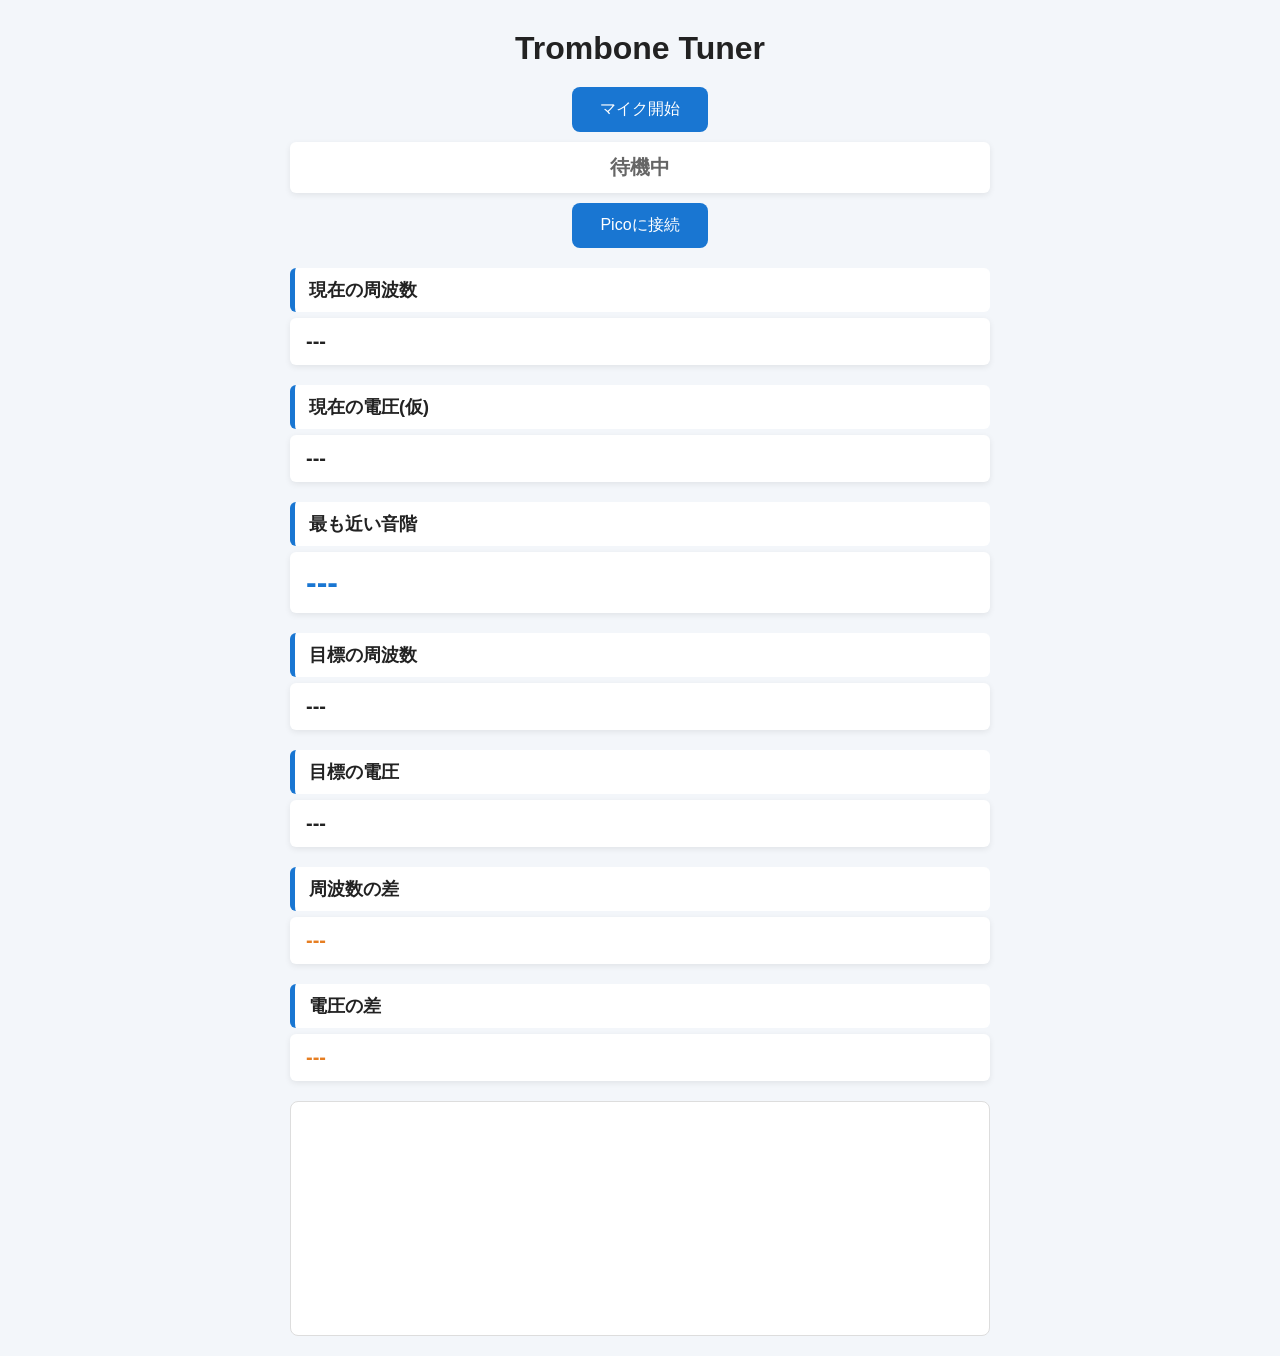
==== index.html @ c47defe7 "Update index.html picoのセンサと接続" ====
<!DOCTYPE html>
<html lang="ja">
<head>
    <meta charset="UTF-8">
    <meta name="viewport" content="width=device-width, initial-scale=1.0">
    <title>Trombone Tuner</title>
    <link rel="stylesheet" href="style.css">
</head>
<body>
    <h1>Trombone Tuner</h1>
    <button id="startButton">マイク開始</button>
    <p id="status">待機中</p>
    <button id="connectButton">Picoに接続</button>

    <h2>現在の周波数</h2>
    <p id="frequency">---</p>

    <h2>現在の電圧(仮)</h2>
    <p id="currentVoltage">---</p>

    <h2>最も近い音階</h2>
    <p id="targetNote">---</p>

    <h2>目標の周波数</h2>
    <p id="targetFrequency">---</p>

    <h2>目標の電圧</h2>
    <p id="targetVoltage">---</p>

    <h2>周波数の差</h2>
    <p id="frequencyDifference">---</p>

    <h2>電圧の差</h2>
    <p id="voltageDifference">---</p>

    <canvas id="waveform" width="600" height="200"></canvas> <!--波形を描くためのキャンバス-->

    <script>
        const startButton = document.getElementById("startButton");
        const status = document.getElementById("status");
        const connectButton = document.getElementById("connectButton");
        const frequencyDisplay = document.getElementById("frequency");
        const currentVoltageDisplay = document.getElementById("currentVoltage");
        const targetNoteDisplay = document.getElementById("targetNote");
        const targetFrequencyDisplay = document.getElementById("targetFrequency");
        const targetVoltageDisplay = document.getElementById("targetVoltage");
        const frequencyDifferenceDisplay = document.getElementById("frequencyDifference");
        const voltageDifferenceDisplay = document.getElementById("voltageDifference");
        const canvas = document.getElementById("waveform");
        const canvasContext = canvas.getContext("2d");

        // 音階ごとの周波数と、その音を出したときに測定した目標電圧
        const targetData = [
            { note: "シ♭", frequency: 117.0706719, voltage: 737 },
            { note: "シ", frequency: 124.0320563, voltage: 170 },
            { note: "ド", frequency: 131.4073862, voltage: 173 },
            { note: "レ♭", frequency: 139.2212760, voltage: 215 },
            { note: "レ", frequency: 147.4998039, voltage: 324 },
            { note: "ミ♭", frequency: 156.2705986, voltage: 453 },
            { note: "ミ", frequency: 165.5629320, voltage: 565 },
            { note: "ファ", frequency: 175.4078162, voltage: 740 },
            { note: "ソ♭", frequency: 185.8381078, voltage: 277 },
            { note: "ソ", frequency: 196.8886167, voltage: 289 },
            { note: "ラ♭", frequency: 208.5962231, voltage: 448 },
            { note: "ラ", frequency: 221.0000000, voltage: 516 },
            { note: "シ♭", frequency: 234.1413439, voltage: 738 },
            { note: "シ", frequency: 248.0641127, voltage: 289 },
            { note: "ド", frequency: 262.8147724, voltage: 419 },
            { note: "レ♭", frequency: 278.4425520, voltage: 550 },
            { note: "レ", frequency: 294.9996078, voltage: 740 },
            { note: "ミ♭", frequency: 312.5411973, voltage: 420 },
            { note: "ミ", frequency: 331.1258640, voltage: 560 },
            { note: "ファ", frequency: 350.8156325, voltage: 739 },
            { note: "ソ♭", frequency: 371.6762155, voltage: 450 },
            { note: "ソ", frequency: 393.7772334, voltage: 550 },
            { note: "ラ♭", frequency: 417.1924462, voltage: 471 },
            { note: "ラ", frequency: 442.0000000, voltage: 550 },
            { note: "シ♭", frequency: 468.2826877, voltage: 738 }
        ];

        // 現在はPicoとの通信がないため、「「**仮の電圧を設定**」」　ココは用訂正
        let currentVoltage = 500;
        connectButton.addEventListener("click", async () => {
          try {
            const port = await navigator.serial.requestPort();
            await port.open({ baudRate: 115200 });
        
            status.textContent = "Pico接続済み";
        
            const reader = port.readable
              .pipeThrough(new TextDecoderStream())
              .getReader();
        
            let buffer = "";
        
            while (true) {
              const { value, done } = await reader.read();
        
              if (done) break;
              if (!value) continue;
        
              buffer += value;
        
              const lines = buffer.split("\n");
              buffer = lines.pop();
        
              for (const line of lines) {
                const text = line.trim();
        
                if (text === "") continue;
        
                const number = Number(text);
        
                if (Number.isFinite(number)) {
                  currentVoltage = number;
                  currentVoltageDisplay.textContent = number;
                }
              }
            }
          } catch (error) {
            status.textContent = "Pico接続失敗";
            console.error(error);
          }
        });

        // 現在の周波数に最も近い音階を探す関数
        function findNearestNote(currentFrequency) {
            // 最初の音階を「現在周波数に最も近い音階」の候補にする
            let nearest = targetData[0];

            // 現在周波数と最初の音階の周波数との差
            let smallestDifference = Math.abs(currentFrequency - nearest.frequency);

            // すべての音階について、現在周波数との差を調べる
            for (let i = 1; i < targetData.length; i++) {
                const difference = Math.abs(currentFrequency - targetData[i].frequency);

                // 今までより周波数の差が小さければ、その音階を新しい候補にする
                if (difference < smallestDifference) {
                    smallestDifference = difference;
                    nearest = targetData[i];
                }
            }

            // 最も近かった音階のデータを返す
            return nearest;
        }

        startButton.addEventListener("click", async () => {
            try {
                const stream = await navigator.mediaDevices.getUserMedia({//マイクを使うと宣言
                    audio: true
                });

                status.textContent = "マイク取得成功";

                const audioContext = new AudioContext();//音声を扱うための環境を作る
                const microphone =
                    audioContext.createMediaStreamSource(stream);//マイクからの音声を環境に入れるための入口を作る
                const analyser =
                    audioContext.createAnalyser();//Analyser＝音を分析する人　耳がいい

                analyser.fftSize = 2048;
                microphone.connect(analyser);//マイクからの音声とAnalyserをつなぐ

                const dataArray =
                    new Uint8Array(analyser.fftSize);

                function detectFrequency() {
                    analyser.getByteTimeDomainData(dataArray);//Analyserが聴いた音の大きさを数値に出力する

                    let bestOffset = -1;//ここからが周波数算出の意味不明なセカイ
                    let bestCorrelation = 0;
                    const SIZE = dataArray.length;

                    for (let offset = 20; offset < SIZE / 2; offset++) {
                        let correlation = 0;

                        for (let i = 0; i < SIZE - offset; i++) {
                            const value1 = dataArray[i] - 128;
                            const value2 = dataArray[i + offset] - 128;
                            correlation += value1 * value2;
                        }

                        if (correlation > bestCorrelation) {
                            bestCorrelation = correlation;
                            bestOffset = offset;
                        }
                    }

                    if (bestOffset !== -1) {
                        const frequency =
                            audioContext.sampleRate / bestOffset;//ここまでが周波数算出の意味不明なセカイ

                        // 現在の周波数に最も近い音階を探す
                        const target = findNearestNote(frequency);

                        // 現在の周波数と目標の周波数との差
                        const frequencyDifference =
                            frequency - target.frequency;

                        // 現在の電圧と目標の電圧との差
                        const voltageDifference =
                            currentVoltage - target.voltage;

                        // 現在の周波数を表示する
                        frequencyDisplay.textContent =
                            frequency.toFixed(1) + " Hz";//出た周波数をここで表示する

                        // 現在の電圧を表示する
                        currentVoltageDisplay.textContent =
                            currentVoltage;

                        // 最も近い音階を表示する
                        targetNoteDisplay.textContent =
                            target.note;

                        // その音階の目標周波数を表示する
                        targetFrequencyDisplay.textContent =
                            target.frequency.toFixed(1) + " Hz";

                        // その音階の目標電圧を表示する
                        targetVoltageDisplay.textContent =
                            target.voltage;

                        // 周波数の差を表示する
                        frequencyDifferenceDisplay.textContent =
                            frequencyDifference.toFixed(1) + " Hz";

                        // 電圧の差を表示する
                        voltageDifferenceDisplay.textContent =
                            voltageDifference;
                    }
                }//ここまでが周波数算出の意味不明なセカイ

                function drawWaveform() {
                    requestAnimationFrame(drawWaveform);//「次もまたdrawWaveform関数を呼び出す」という再帰処理の予約

                    analyser.getByteTimeDomainData(dataArray);//Analyserが聴いた音の大きさを数値に出力する

                    canvasContext.clearRect(
                        0,
                        0,
                        canvas.width,
                        canvas.height
                    );

                    canvasContext.beginPath();

                    const sliceWidth =
                        canvas.width / dataArray.length;

                    let x = 0;

                    for (let i = 0; i < dataArray.length; i++) {//dataArrayの中身を順番にみていく
                        const value =
                            dataArray[i] / 128.0;

                        const y =
                            value * canvas.height / 2;//描画しやすいようにデータを加工している

                        if (i === 0) {
                            canvasContext.moveTo(x, y);//1回目のループなら：ペンをその場所に持ってくる
                        } else {
                            canvasContext.lineTo(x, y);//2回目以降のループなら：ペンを下ろして動かす
                        }

                        x += sliceWidth;//横方向に少しずらす
                    }

                    canvasContext.stroke();//ここで描画する
                }

                setInterval(detectFrequency, 100);//100ミリ秒ごとにdetectFrequency関数を呼び出す予約
                drawWaveform();//drawWaveform関数を最初に呼び出す処理

            } catch (error) {
                status.textContent = "マイク取得失敗";
                console.error(error);
            }
            
        });
    </script>
</body>
</html>
---- style.css ----
* {
    box-sizing: border-box;
}

body {
    margin: 0;
    padding: 20px;
    font-family: Arial, "Noto Sans JP", sans-serif;
    background: #f3f6fa;
    color: #222;
}

body > h1,
body > button,
body > p,
body > h2,
body > canvas {
    max-width: 700px;
    margin-left: auto;
    margin-right: auto;
}

h1 {
    text-align: center;
    margin-top: 10px;
    margin-bottom: 20px;
}

button {
    display: block;
    padding: 12px 28px;
    border: none;
    border-radius: 8px;
    background: #1976d2;
    color: white;
    font-size: 16px;
    cursor: pointer;
}

button:hover {
    background: #1565c0;
}

#status {
    text-align: center;
    color: #666;
    margin-top: 10px;
}

h2 {
    margin-top: 20px;
    margin-bottom: 6px;
    padding: 10px 14px;
    border-left: 5px solid #1976d2;
    background: white;
    border-radius: 6px;
    font-size: 18px;
}

body > p {
    margin-top: 0;
    margin-bottom: 10px;
    padding: 12px 16px;
    background: white;
    border-radius: 6px;
    font-size: 20px;
    font-weight: bold;
    box-shadow: 0 2px 6px rgba(0, 0, 0, 0.08);
}

#targetNote {
    font-size: 32px;
    color: #1976d2;
}

#frequencyDifference,
#voltageDifference {
    color: #e67e22;
}

canvas {
    display: block;
    width: 100%;
    height: auto;
    margin-top: 20px;
    background: white;
    border: 1px solid #ddd;
    border-radius: 8px;
}

@media (max-width: 500px) {
    body {
        padding: 12px;
    }

    h1 {
        font-size: 26px;
    }

    h2 {
        font-size: 16px;
    }

    body > p {
        font-size: 18px;
    }

    #targetNote {
        font-size: 28px;
    }
}
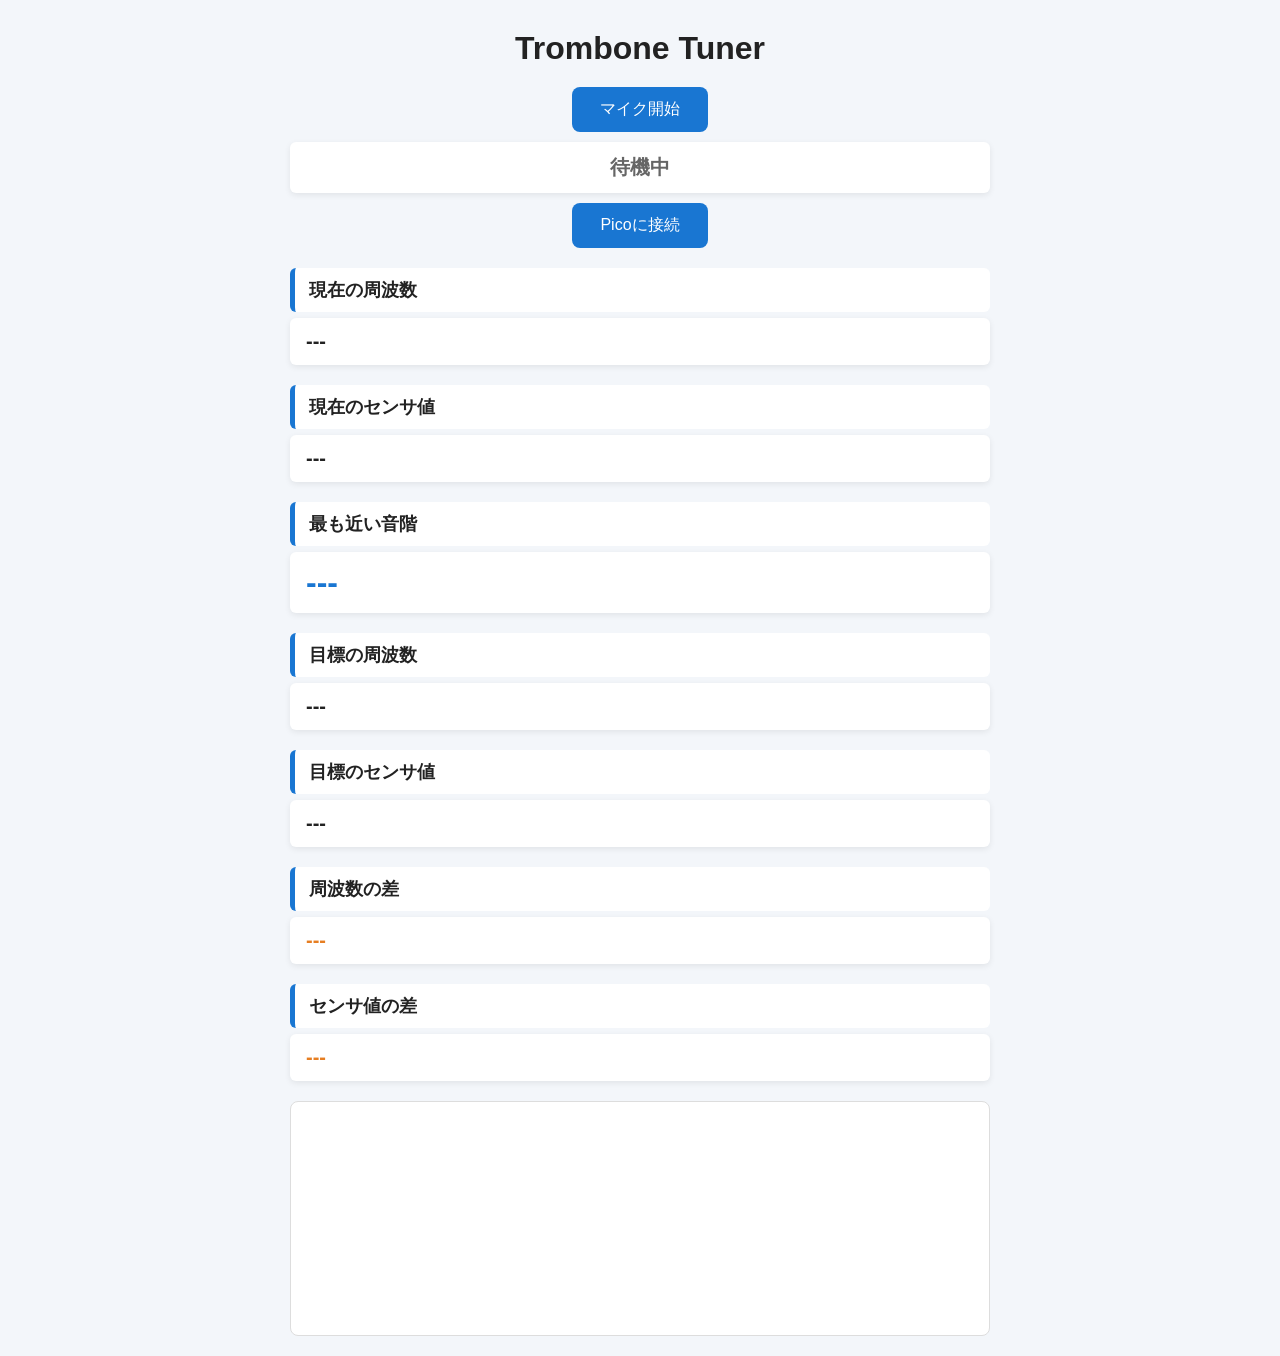
==== commit bfee86a3: "Update index.html" ====
--- a/index.html
+++ b/index.html
@@ -15,7 +15,7 @@
     <h2>現在の周波数</h2>
     <p id="frequency">---</p>
 
-    <h2>現在の電圧(仮)</h2>
+    <h2>現在のセンサ値</h2>
     <p id="currentVoltage">---</p>
 
     <h2>最も近い音階</h2>
@@ -24,13 +24,13 @@
     <h2>目標の周波数</h2>
     <p id="targetFrequency">---</p>
 
-    <h2>目標の電圧</h2>
+    <h2>目標のセンサ値</h2>
     <p id="targetVoltage">---</p>
 
     <h2>周波数の差</h2>
     <p id="frequencyDifference">---</p>
 
-    <h2>電圧の差</h2>
+    <h2>センサ値の差</h2>
     <p id="voltageDifference">---</p>
 
     <canvas id="waveform" width="600" height="200"></canvas> <!--波形を描くためのキャンバス-->
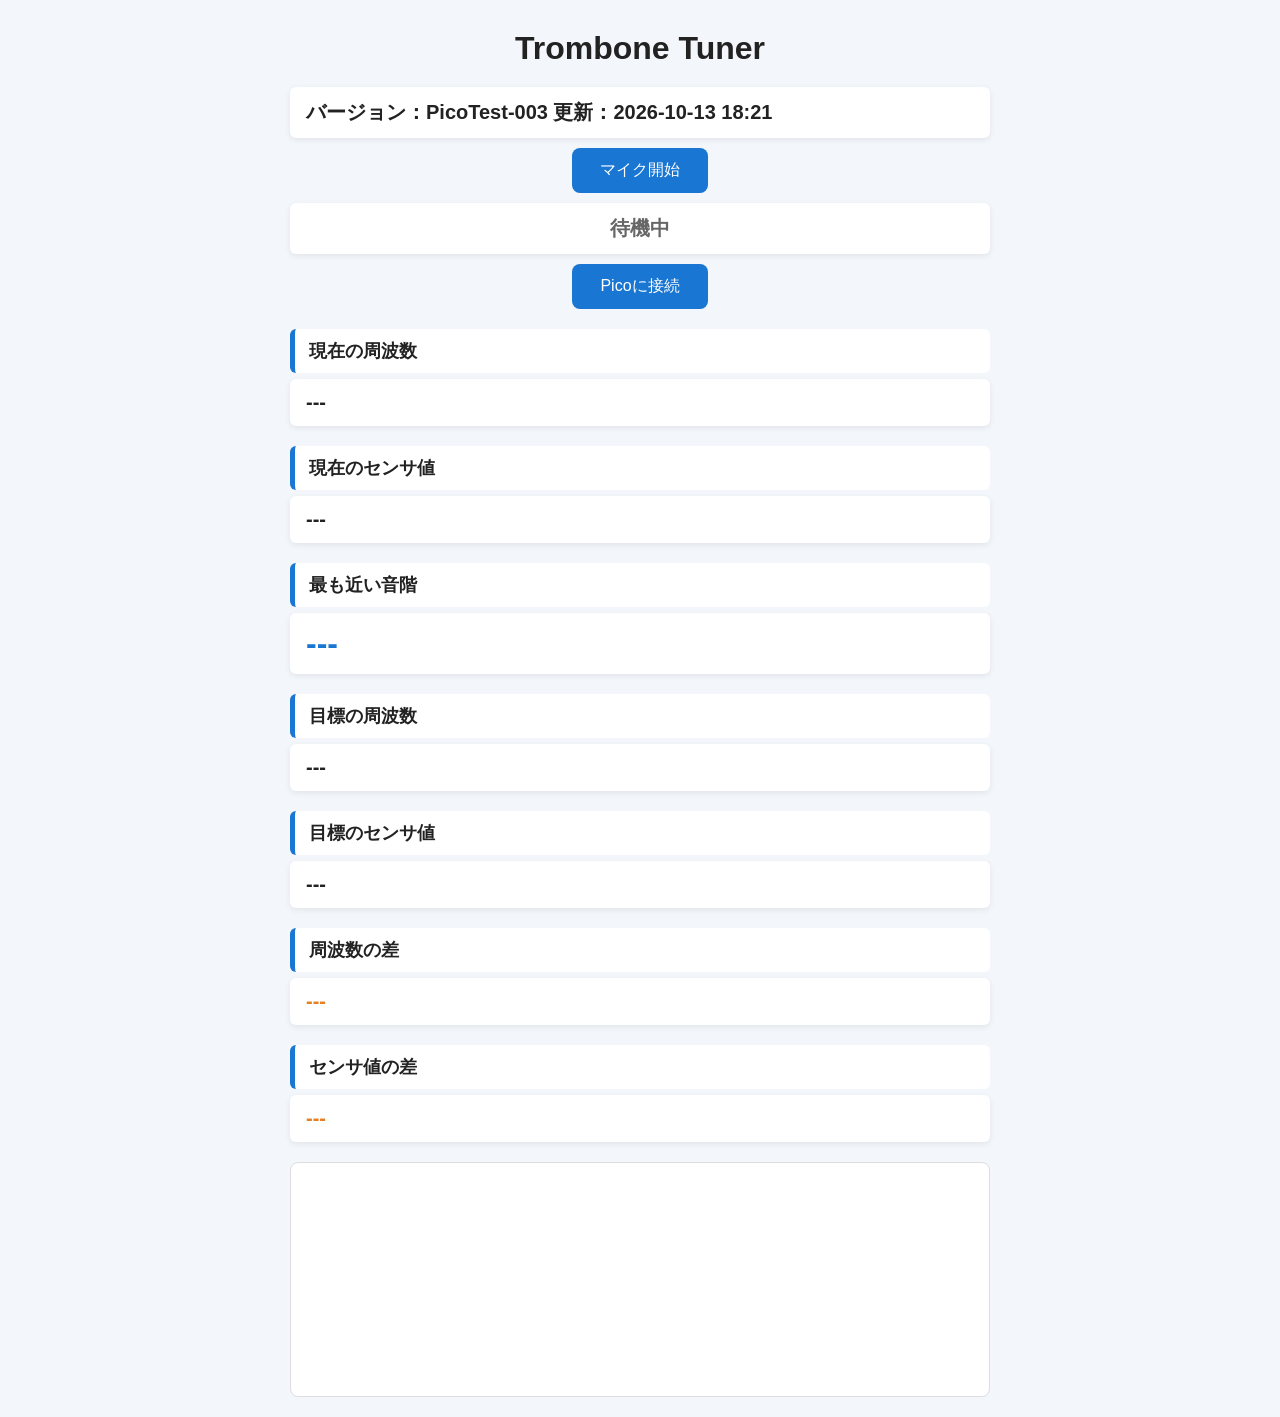
==== commit 62ac48c9: "Update index.html" ====
--- a/index.html
+++ b/index.html
@@ -8,6 +8,10 @@
 </head>
 <body>
     <h1>Trombone Tuner</h1>
+    <p id="buildInfo">
+      バージョン：PicoTest-003
+      更新：2026-10-13 18:21
+    </p>
     <button id="startButton">マイク開始</button>
     <p id="status">待機中</p>
     <button id="connectButton">Picoに接続</button>
@@ -109,11 +113,15 @@
         
                 if (text === "") continue;
         
-                const number = Number(text);
-        
-                if (Number.isFinite(number)) {
-                  currentVoltage = number;
-                  currentVoltageDisplay.textContent = number;
+                const columns = text.split(",");
+                
+                if (columns.length === 2) {
+                  const number = Number(columns[1].trim());
+                
+                  if (columns[1].trim() !== "" && Number.isFinite(number)) {
+                    currentVoltage = number;
+                    currentVoltageDisplay.textContent = number;
+                  }
                 }
               }
             }
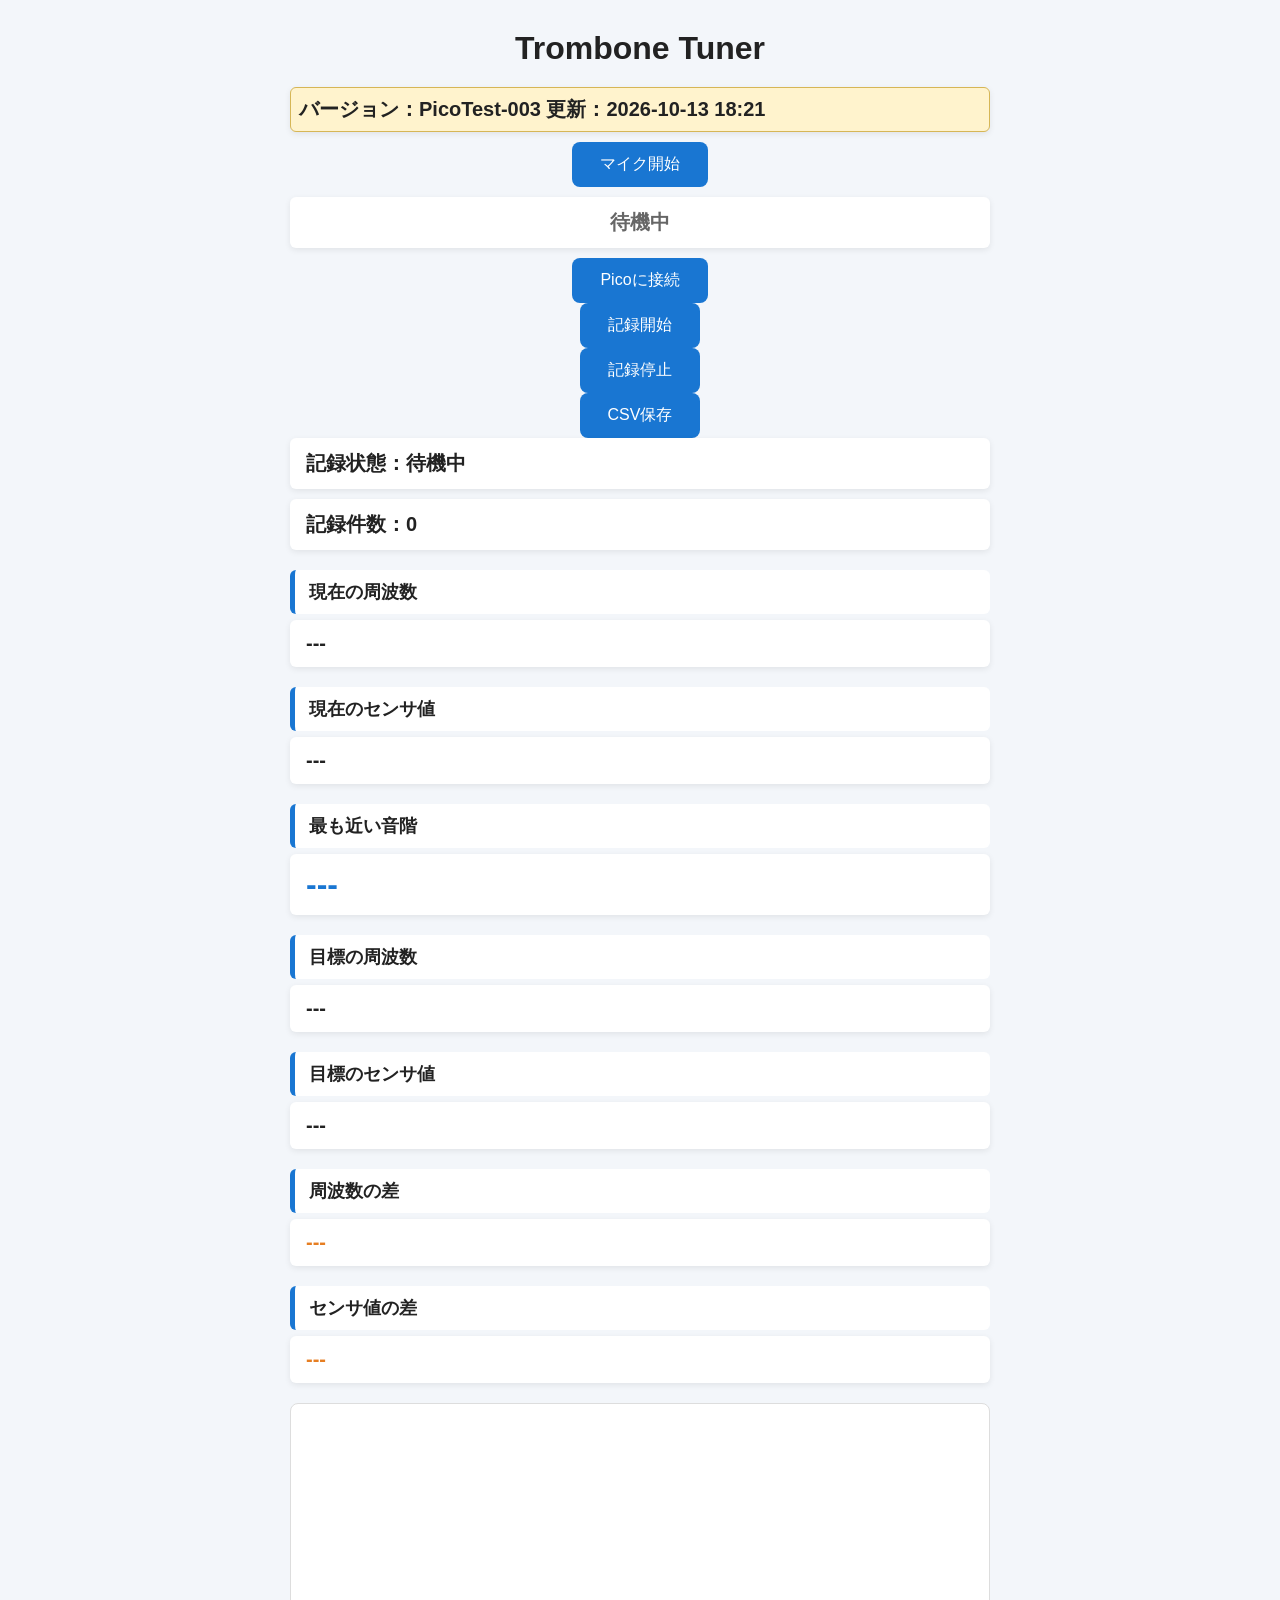
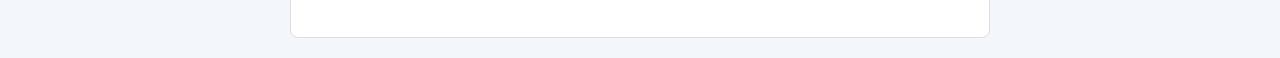
==== commit 5eddf6c6: "Update index.html" ====
--- a/index.html
+++ b/index.html
@@ -15,6 +15,12 @@
     <button id="startButton">マイク開始</button>
     <p id="status">待機中</p>
     <button id="connectButton">Picoに接続</button>
+    <button id="recordStartButton">記録開始</button>
+    <button id="recordStopButton" disabled>記録停止</button>
+    <button id="csvButton" disabled>CSV保存</button>
+
+    <p>記録状態：<span id="recordStatus">待機中</span></p>
+    <p>記録件数：<span id="recordCount">0</span></p>
 
     <h2>現在の周波数</h2>
     <p id="frequency">---</p>
@@ -52,6 +58,24 @@
         const voltageDifferenceDisplay = document.getElementById("voltageDifference");
         const canvas = document.getElementById("waveform");
         const canvasContext = canvas.getContext("2d");
+        const recordStartButton =
+          document.getElementById("recordStartButton");
+        const recordStopButton =
+          document.getElementById("recordStopButton");
+        const csvButton =
+          document.getElementById("csvButton");
+        const recordStatus =
+          document.getElementById("recordStatus");
+        const recordCount =
+          document.getElementById("recordCount");
+
+        let isRecording = false;
+        let recordingStartMs = 0;
+        const records = [];
+        
+        let sensorReceived = false;
+        let sensorLastUpdateMs = null;
+        let sensorPicoMs = null;
 
         // 音階ごとの周波数と、その音を出したときに測定した目標電圧
         const targetData = [
@@ -121,6 +145,9 @@
                   if (columns[1].trim() !== "" && Number.isFinite(number)) {
                     currentVoltage = number;
                     currentVoltageDisplay.textContent = number;
+                    sensorReceived = true;
+                    sensorLastUpdateMs = performance.now();
+                    sensorPicoMs = Number(columns[0].trim());
                   }
                 }
               }
@@ -210,6 +237,24 @@
                         // 現在の電圧と目標の電圧との差
                         const voltageDifference =
                             currentVoltage - target.voltage;
+                        if (isRecording) {
+                          const now = performance.now();
+                        
+                          records.push({
+                            elapsed_ms: (now - recordingStartMs).toFixed(1),
+                            pico_ms: sensorPicoMs ?? "",
+                            sensor_value: sensorReceived ? currentVoltage : "",
+                            sensor_age_ms: sensorLastUpdateMs === null
+                              ? ""
+                              : (now - sensorLastUpdateMs).toFixed(1),
+                            frequency_hz: frequency.toFixed(2),
+                            target_note: target.note,
+                            target_frequency_hz: target.frequency.toFixed(2),
+                            frequency_difference_hz: frequencyDifference.toFixed(2)
+                          });
+                        
+                          recordCount.textContent = records.length;
+                        }
 
                         // 現在の周波数を表示する
                         frequencyDisplay.textContent =
@@ -288,6 +333,56 @@
             }
             
         });
+    recordStartButton.addEventListener("click", () => {
+      records.length = 0;
+      recordingStartMs = performance.now();
+      isRecording = true;
+    
+      recordCount.textContent = "0";
+      recordStatus.textContent = "記録中";
+      recordStartButton.disabled = true;
+      recordStopButton.disabled = false;
+      csvButton.disabled = true;
+    });
+    
+    recordStopButton.addEventListener("click", () => {
+      isRecording = false;
+    
+      recordStatus.textContent = "記録停止";
+      recordStartButton.disabled = false;
+      recordStopButton.disabled = true;
+      csvButton.disabled = records.length === 0;
+    });
+    
+    csvButton.addEventListener("click", () => {
+      if (records.length === 0) return;
+    
+      const headers = Object.keys(records[0]);
+    
+      const escapeCsv = value =>
+        '"' + String(value).replace(/"/g, '""') + '"';
+    
+      const csv = [
+        headers.map(escapeCsv).join(","),
+        ...records.map(row =>
+          headers.map(key => escapeCsv(row[key])).join(",")
+        )
+      ].join("\r\n");
+    
+      const blob = new Blob(
+        ["\uFEFF" + csv],
+        { type: "text/csv;charset=utf-8;" }
+      );
+    
+      const url = URL.createObjectURL(blob);
+      const link = document.createElement("a");
+    
+      link.href = url;
+      link.download = "trombone_measurements.csv";
+      link.click();
+    
+      URL.revokeObjectURL(url);
+    });
     </script>
 </body>
 </html>
--- a/style.css
+++ b/style.css
@@ -78,6 +78,13 @@
     color: #e67e22;
 }
 
+#buildInfo {
+    padding: 8px;
+    background: #fff3cd;
+    border: 1px solid #d6b656;
+    font-weight: bold;
+}
+
 canvas {
     display: block;
     width: 100%;
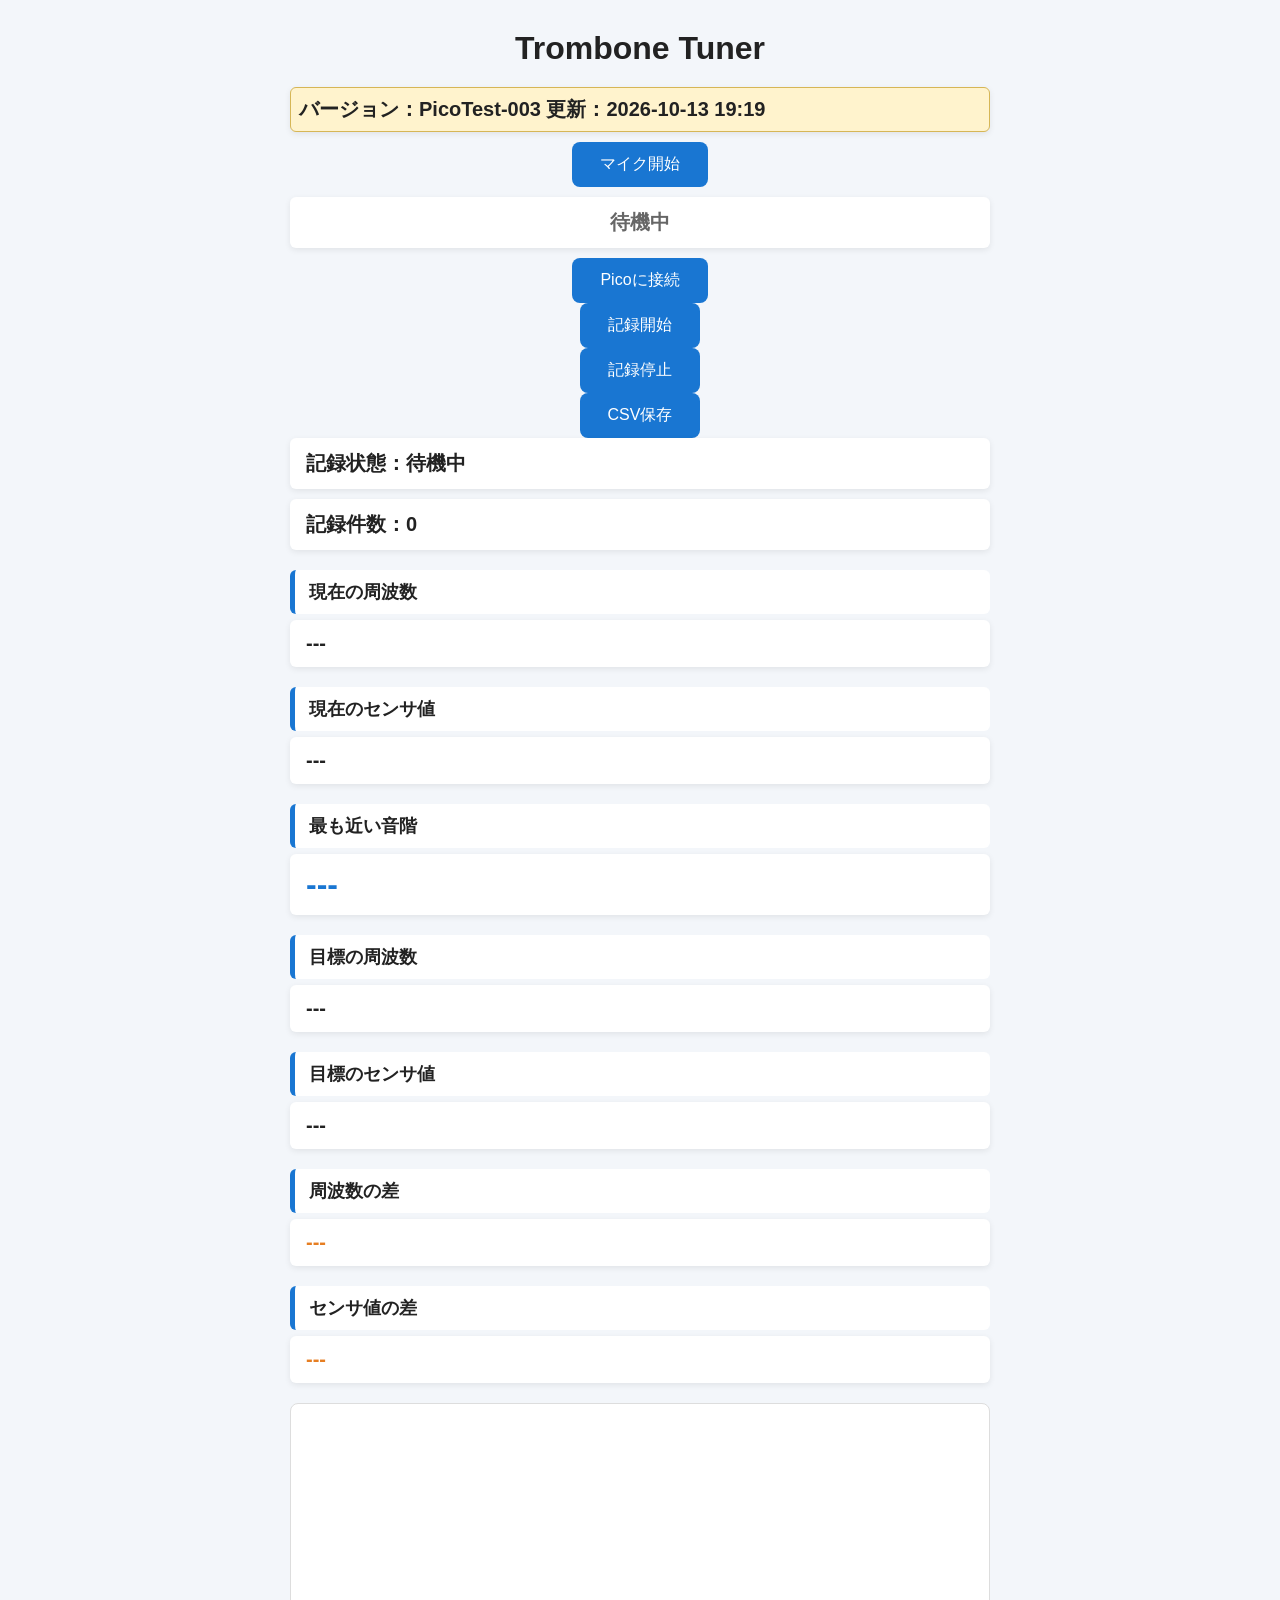
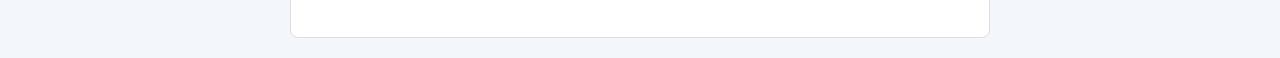
==== commit 809f610f: "Update index.html" ====
--- a/index.html
+++ b/index.html
@@ -10,7 +10,7 @@
     <h1>Trombone Tuner</h1>
     <p id="buildInfo">
       バージョン：PicoTest-003
-      更新：2026-10-13 18:21
+      更新：2026-10-13 19:19
     </p>
     <button id="startButton">マイク開始</button>
     <p id="status">待機中</p>
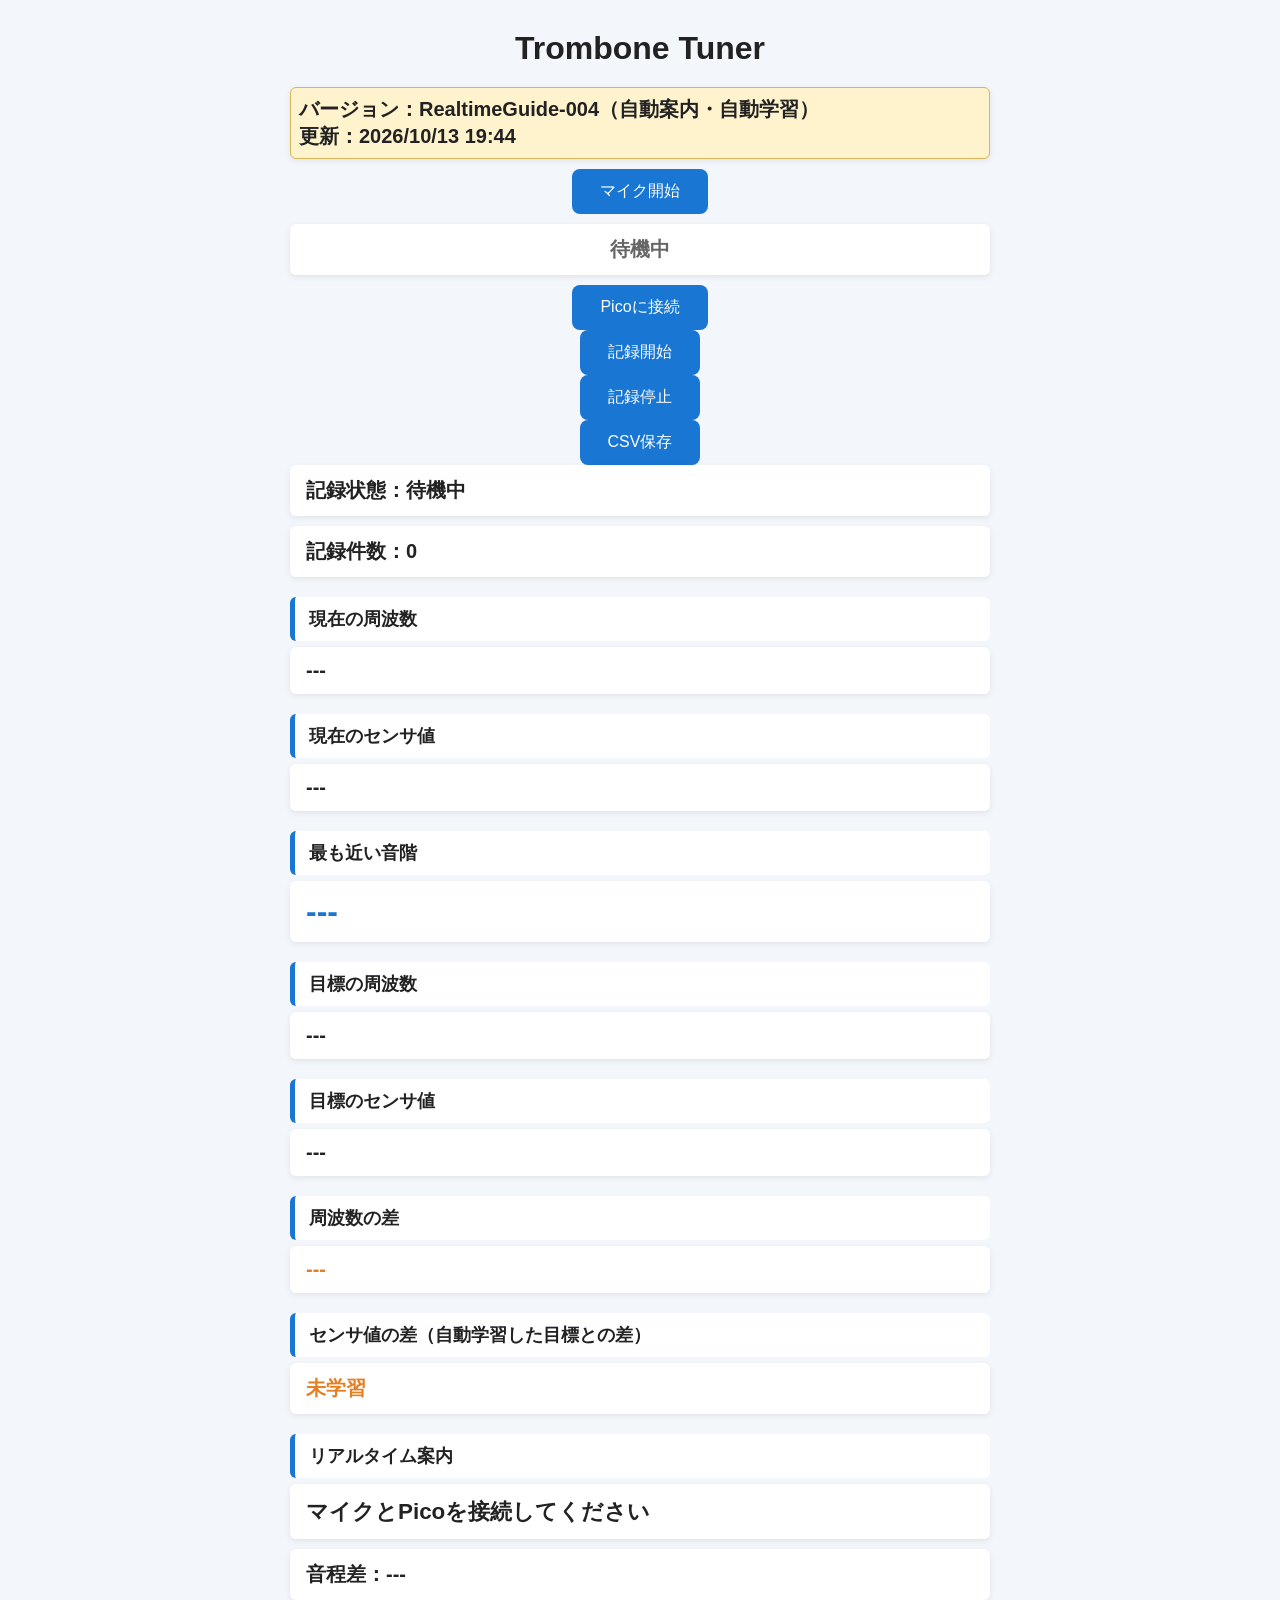
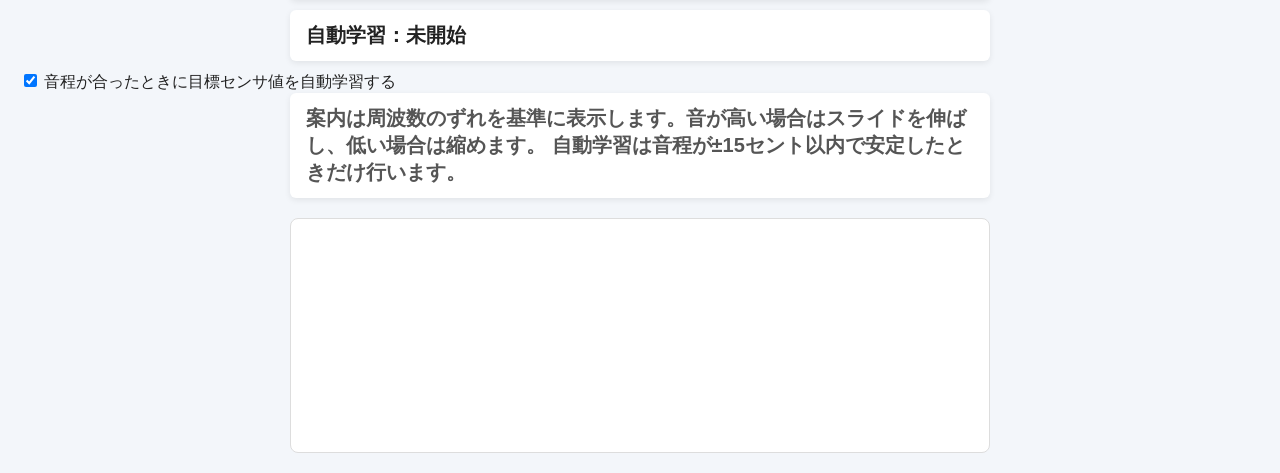
==== commit 3bf7d059: "Update index.html" ====
--- a/index.html
+++ b/index.html
@@ -3,15 +3,12 @@
 <head>
     <meta charset="UTF-8">
     <meta name="viewport" content="width=device-width, initial-scale=1.0">
-    <title>Trombone Tuner</title>
+    <title>Trombone Tuner - Realtime Guide</title>
     <link rel="stylesheet" href="style.css">
 </head>
 <body>
     <h1>Trombone Tuner</h1>
-    <p id="buildInfo">
-      バージョン：PicoTest-003
-      更新：2026-10-13 19:19
-    </p>
+    <p id="buildInfo" style="padding:8px;background:#fff3cd;border:1px solid #d6b656;font-weight:bold;">バージョン：RealtimeGuide-004（自動案内・自動学習）<br>更新：2026/10/13 19:44</p>
     <button id="startButton">マイク開始</button>
     <p id="status">待機中</p>
     <button id="connectButton">Picoに接続</button>
@@ -40,8 +37,21 @@
     <h2>周波数の差</h2>
     <p id="frequencyDifference">---</p>
 
-    <h2>センサ値の差</h2>
-    <p id="voltageDifference">---</p>
+    <h2>センサ値の差（自動学習した目標との差）</h2>
+    <p id="voltageDifference">未学習</p>
+
+    <h2>リアルタイム案内</h2>
+    <p id="guidance" style="font-size:1.4em;font-weight:bold;">マイクとPicoを接続してください</p>
+    <p id="centsDifference">音程差：---</p>
+    <p id="learningStatus">自動学習：未開始</p>
+    <label>
+      <input type="checkbox" id="autoLearnCheckbox" checked>
+      音程が合ったときに目標センサ値を自動学習する
+    </label>
+    <p style="max-width:700px;color:#555;">
+      案内は周波数のずれを基準に表示します。音が高い場合はスライドを伸ばし、低い場合は縮めます。
+      自動学習は音程が±15セント以内で安定したときだけ行います。
+    </p>
 
     <canvas id="waveform" width="600" height="200"></canvas> <!--波形を描くためのキャンバス-->
 
@@ -66,9 +76,11 @@
           document.getElementById("csvButton");
         const recordStatus =
           document.getElementById("recordStatus");
-        const recordCount =
-          document.getElementById("recordCount");
-
+        const recordCount = document.getElementById("recordCount");
+        const guidanceDisplay = document.getElementById("guidance");
+        const centsDifferenceDisplay = document.getElementById("centsDifference");
+        const learningStatusDisplay = document.getElementById("learningStatus");
+        const autoLearnCheckbox = document.getElementById("autoLearnCheckbox");
         let isRecording = false;
         let recordingStartMs = 0;
         const records = [];
@@ -77,6 +89,14 @@
         let sensorLastUpdateMs = null;
         let sensorPicoMs = null;
 
+        // 自動学習した目標センサ値。ページ再読み込みで初期化される。
+        // 周波数をキーにし、同じ音名の別オクターブを区別する。
+        const learnedSensorTargets = new Map();
+        const inTuneCounts = new Map();
+        const lastLearnedPicoMs = new Map();
+
+        // targetData内の固定 voltage 値は旧方式の参考値。
+        // リアルタイム案内では、音程が合ったときのセンサ値を自動学習して使う。
         // 音階ごとの周波数と、その音を出したときに測定した目標電圧
         const targetData = [
             { note: "シ♭", frequency: 117.0706719, voltage: 737 },
@@ -138,16 +158,21 @@
                 if (text === "") continue;
         
                 const columns = text.split(",");
-                
-                if (columns.length === 2) {
+
+                // Picoの行形式は「起動後の経過時間,センサ生値」。
+                // 2列とも数値として読めた行だけ最新センサ値として採用する。
+                if (columns.length === 2 &&
+                    columns[0].trim() !== "" &&
+                    columns[1].trim() !== "") {
+                  const picoTime = Number(columns[0].trim());
                   const number = Number(columns[1].trim());
-                
-                  if (columns[1].trim() !== "" && Number.isFinite(number)) {
+
+                  if (Number.isFinite(picoTime) && Number.isFinite(number)) {
                     currentVoltage = number;
                     currentVoltageDisplay.textContent = number;
                     sensorReceived = true;
                     sensorLastUpdateMs = performance.now();
-                    sensorPicoMs = Number(columns[0].trim());
+                    sensorPicoMs = picoTime;
                   }
                 }
               }
@@ -230,29 +255,91 @@
                         // 現在の周波数に最も近い音階を探す
                         const target = findNearestNote(frequency);
 
-                        // 現在の周波数と目標の周波数との差
-                        const frequencyDifference =
-                            frequency - target.frequency;
-
-                        // 現在の電圧と目標の電圧との差
-                        const voltageDifference =
-                            currentVoltage - target.voltage;
+                        // 周波数差を計算する。セントは音程差を相対的に表す単位。
+                        const frequencyDifference = frequency - target.frequency;
+                        const centsDifference = 1200 * Math.log2(frequency / target.frequency);
+                        const now = performance.now();
+
+                        // センサ値が最近更新されているか確認。古い値で学習・案内しない。
+                        const sensorAgeMs = sensorLastUpdateMs === null
+                          ? Infinity
+                          : now - sensorLastUpdateMs;
+                        const sensorFresh = sensorReceived && sensorAgeMs <= 500;
+
+                        // ±15セント以内で、センサも新しい場合だけ自動学習する。
+                        // 同じPicoサンプルを重複カウントしないよう、Pico時刻が変わった時だけ数える。
+                        const targetKey = String(target.frequency);
+                        if (autoLearnCheckbox.checked && sensorFresh &&
+                            Math.abs(centsDifference) <= 15 &&
+                            sensorPicoMs !== null &&
+                            lastLearnedPicoMs.get(targetKey) !== sensorPicoMs) {
+                          lastLearnedPicoMs.set(targetKey, sensorPicoMs);
+                          const count = (inTuneCounts.get(targetKey) || 0) + 1;
+                          inTuneCounts.set(targetKey, count);
+
+                          if (count >= 3) {
+                            if (!learnedSensorTargets.has(targetKey)) {
+                              // 初回は音程が合った時のセンサ値を目標値として記憶する。
+                              learnedSensorTargets.set(targetKey, currentVoltage);
+                            } else {
+                              // 以前の値を新しい観測値へ少しずつ近づけ、急変を抑える。
+                              const oldValue = learnedSensorTargets.get(targetKey);
+                              learnedSensorTargets.set(targetKey, oldValue * 0.85 + currentVoltage * 0.15);
+                            }
+                          }
+                        } else if (Math.abs(centsDifference) > 15) {
+                          inTuneCounts.set(targetKey, 0);
+                        }
+
+                        const learnedTarget = learnedSensorTargets.get(targetKey);
+                        const voltageDifference = learnedTarget === undefined
+                          ? null
+                          : currentVoltage - learnedTarget;
+
+                        // トロンボーンはスライドを伸ばすと低く、縮めると高くなる。
+                        // センサ値の増減方向は取付方向によるため、周波数差で方向を案内する。
+                        let guidance = "音程を測定中";
+                        if (!sensorFresh) {
+                          guidance = "センサ値が更新されていません。Pico接続を確認してください";
+                        } else if (Math.abs(centsDifference) <= 15) {
+                          guidance = "音程OK（±15セント以内）";
+                        } else if (centsDifference > 0) {
+                          guidance = "音が高い → スライドを伸ばす（音を下げる）";
+                        } else {
+                          guidance = "音が低い → スライドを縮める（音を上げる）";
+                        }
+
+                        let learningMessage;
+                        if (!autoLearnCheckbox.checked) {
+                          learningMessage = "自動学習：オフ";
+                        } else if (!sensorFresh) {
+                          learningMessage = "自動学習：センサ値が古いため停止";
+                        } else if (Math.abs(centsDifference) <= 15) {
+                          learningMessage = learnedTarget === undefined
+                            ? "自動学習：音程OKを検出。安定した測定を待っています"
+                            : "自動学習：目標センサ値を更新中";
+                        } else {
+                          learningMessage = learnedTarget === undefined
+                            ? "自動学習：音程が合うと目標値を学習します"
+                            : "自動学習：音程が合うと目標値を更新します";
+                        }
+
                         if (isRecording) {
-                          const now = performance.now();
-                        
                           records.push({
                             elapsed_ms: (now - recordingStartMs).toFixed(1),
                             pico_ms: sensorPicoMs ?? "",
-                            sensor_value: sensorReceived ? currentVoltage : "",
-                            sensor_age_ms: sensorLastUpdateMs === null
-                              ? ""
-                              : (now - sensorLastUpdateMs).toFixed(1),
+                            sensor_value: sensorFresh ? currentVoltage : "",
+                            sensor_age_ms: Number.isFinite(sensorAgeMs) ? sensorAgeMs.toFixed(1) : "",
                             frequency_hz: frequency.toFixed(2),
                             target_note: target.note,
                             target_frequency_hz: target.frequency.toFixed(2),
-                            frequency_difference_hz: frequencyDifference.toFixed(2)
+                            frequency_difference_hz: frequencyDifference.toFixed(2),
+                            frequency_difference_cents: centsDifference.toFixed(1),
+                            learned_target_sensor_value: learnedTarget === undefined ? "" : learnedTarget.toFixed(1),
+                            sensor_difference_from_learned_target: voltageDifference === null ? "" : voltageDifference.toFixed(1),
+                            guidance: guidance,
+                            learning_enabled: autoLearnCheckbox.checked
                           });
-                        
                           recordCount.textContent = records.length;
                         }
 
@@ -272,17 +359,23 @@
                         targetFrequencyDisplay.textContent =
                             target.frequency.toFixed(1) + " Hz";
 
-                        // その音階の目標電圧を表示する
+                        // 自動学習した目標センサ値を表示する。固定値は目標として使用しない。
                         targetVoltageDisplay.textContent =
-                            target.voltage;
-
-                        // 周波数の差を表示する
+                            learnedTarget === undefined ? "未学習" : learnedTarget.toFixed(1);
+
+                        // Hz差に加えて、相対的な音程差をセントで表示する。
                         frequencyDifferenceDisplay.textContent =
                             frequencyDifference.toFixed(1) + " Hz";
-
-                        // 電圧の差を表示する
+                        centsDifferenceDisplay.textContent =
+                            "音程差：" + centsDifference.toFixed(1) + " セント";
+
+                        // 学習済みの目標値がある場合だけセンサ値との差を表示する。
                         voltageDifferenceDisplay.textContent =
-                            voltageDifference;
+                            voltageDifference === null ? "未学習" : voltageDifference.toFixed(1);
+
+                        guidanceDisplay.textContent = guidance;
+                        learningStatusDisplay.textContent =
+                            learningMessage + "（学習済みの音：" + learnedSensorTargets.size + "種類）";
                     }
                 }//ここまでが周波数算出の意味不明なセカイ
 
@@ -386,4 +479,3 @@
     </script>
 </body>
 </html>
-
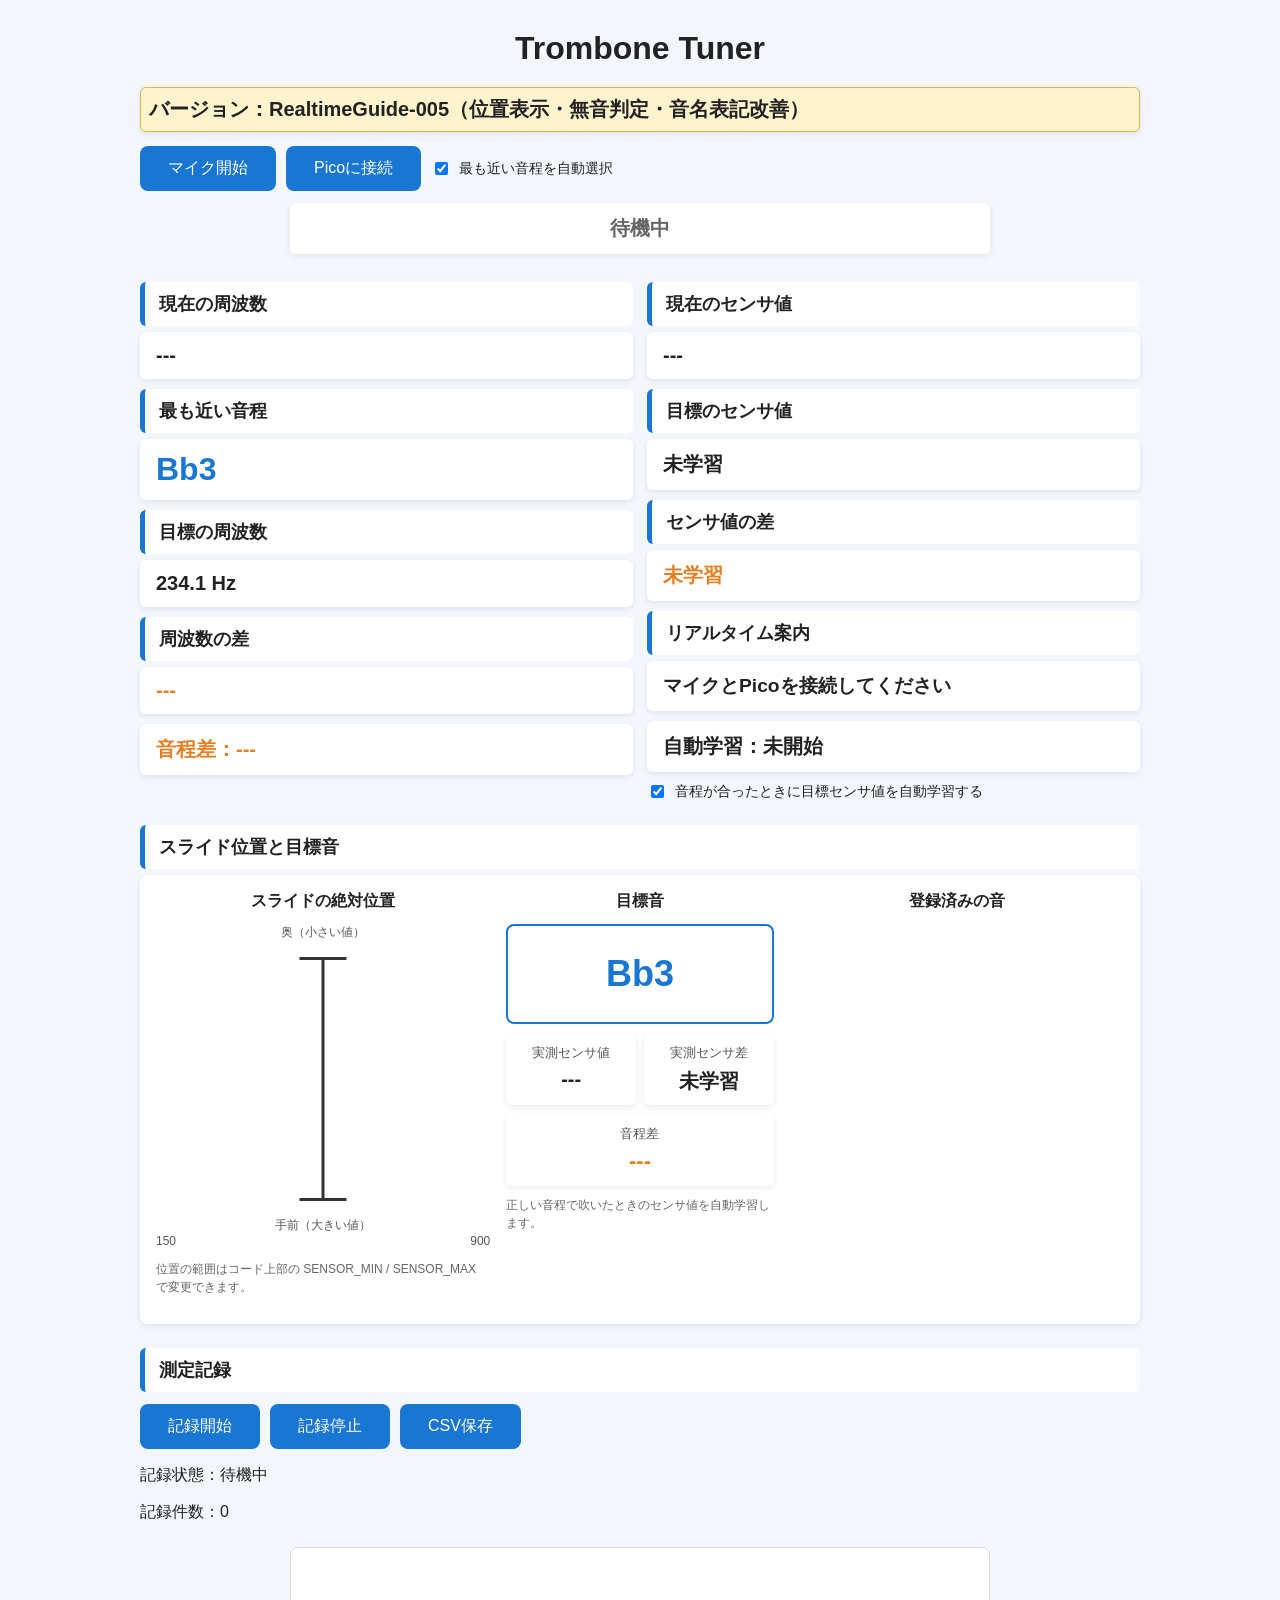
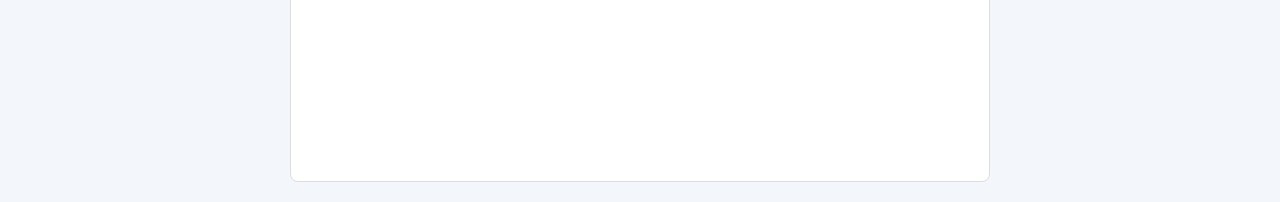
==== commit 77151213: "Rename trombone_tuner_realtime_guide (2).html to index.html" ====
--- a/index.html
+++ b/index.html
@@ -1,481 +1,653 @@
-<!DOCTYPE html>
-<html lang="ja">
-<head>
-    <meta charset="UTF-8">
-    <meta name="viewport" content="width=device-width, initial-scale=1.0">
-    <title>Trombone Tuner - Realtime Guide</title>
-    <link rel="stylesheet" href="style.css">
-</head>
-<body>
-    <h1>Trombone Tuner</h1>
-    <p id="buildInfo" style="padding:8px;background:#fff3cd;border:1px solid #d6b656;font-weight:bold;">バージョン：RealtimeGuide-004（自動案内・自動学習）<br>更新：2026/10/13 19:44</p>
-    <button id="startButton">マイク開始</button>
-    <p id="status">待機中</p>
-    <button id="connectButton">Picoに接続</button>
-    <button id="recordStartButton">記録開始</button>
-    <button id="recordStopButton" disabled>記録停止</button>
-    <button id="csvButton" disabled>CSV保存</button>
-
-    <p>記録状態：<span id="recordStatus">待機中</span></p>
-    <p>記録件数：<span id="recordCount">0</span></p>
-
-    <h2>現在の周波数</h2>
-    <p id="frequency">---</p>
-
-    <h2>現在のセンサ値</h2>
-    <p id="currentVoltage">---</p>
-
-    <h2>最も近い音階</h2>
-    <p id="targetNote">---</p>
-
-    <h2>目標の周波数</h2>
-    <p id="targetFrequency">---</p>
-
-    <h2>目標のセンサ値</h2>
-    <p id="targetVoltage">---</p>
-
-    <h2>周波数の差</h2>
-    <p id="frequencyDifference">---</p>
-
-    <h2>センサ値の差（自動学習した目標との差）</h2>
-    <p id="voltageDifference">未学習</p>
-
-    <h2>リアルタイム案内</h2>
-    <p id="guidance" style="font-size:1.4em;font-weight:bold;">マイクとPicoを接続してください</p>
-    <p id="centsDifference">音程差：---</p>
-    <p id="learningStatus">自動学習：未開始</p>
-    <label>
-      <input type="checkbox" id="autoLearnCheckbox" checked>
-      音程が合ったときに目標センサ値を自動学習する
-    </label>
-    <p style="max-width:700px;color:#555;">
-      案内は周波数のずれを基準に表示します。音が高い場合はスライドを伸ばし、低い場合は縮めます。
-      自動学習は音程が±15セント以内で安定したときだけ行います。
-    </p>
-
-    <canvas id="waveform" width="600" height="200"></canvas> <!--波形を描くためのキャンバス-->
-
-    <script>
-        const startButton = document.getElementById("startButton");
-        const status = document.getElementById("status");
-        const connectButton = document.getElementById("connectButton");
-        const frequencyDisplay = document.getElementById("frequency");
-        const currentVoltageDisplay = document.getElementById("currentVoltage");
-        const targetNoteDisplay = document.getElementById("targetNote");
-        const targetFrequencyDisplay = document.getElementById("targetFrequency");
-        const targetVoltageDisplay = document.getElementById("targetVoltage");
-        const frequencyDifferenceDisplay = document.getElementById("frequencyDifference");
-        const voltageDifferenceDisplay = document.getElementById("voltageDifference");
-        const canvas = document.getElementById("waveform");
-        const canvasContext = canvas.getContext("2d");
-        const recordStartButton =
-          document.getElementById("recordStartButton");
-        const recordStopButton =
-          document.getElementById("recordStopButton");
-        const csvButton =
-          document.getElementById("csvButton");
-        const recordStatus =
-          document.getElementById("recordStatus");
-        const recordCount = document.getElementById("recordCount");
-        const guidanceDisplay = document.getElementById("guidance");
-        const centsDifferenceDisplay = document.getElementById("centsDifference");
-        const learningStatusDisplay = document.getElementById("learningStatus");
-        const autoLearnCheckbox = document.getElementById("autoLearnCheckbox");
-        let isRecording = false;
-        let recordingStartMs = 0;
-        const records = [];
-        
-        let sensorReceived = false;
-        let sensorLastUpdateMs = null;
-        let sensorPicoMs = null;
-
-        // 自動学習した目標センサ値。ページ再読み込みで初期化される。
-        // 周波数をキーにし、同じ音名の別オクターブを区別する。
-        const learnedSensorTargets = new Map();
-        const inTuneCounts = new Map();
-        const lastLearnedPicoMs = new Map();
-
-        // targetData内の固定 voltage 値は旧方式の参考値。
-        // リアルタイム案内では、音程が合ったときのセンサ値を自動学習して使う。
-        // 音階ごとの周波数と、その音を出したときに測定した目標電圧
-        const targetData = [
-            { note: "シ♭", frequency: 117.0706719, voltage: 737 },
-            { note: "シ", frequency: 124.0320563, voltage: 170 },
-            { note: "ド", frequency: 131.4073862, voltage: 173 },
-            { note: "レ♭", frequency: 139.2212760, voltage: 215 },
-            { note: "レ", frequency: 147.4998039, voltage: 324 },
-            { note: "ミ♭", frequency: 156.2705986, voltage: 453 },
-            { note: "ミ", frequency: 165.5629320, voltage: 565 },
-            { note: "ファ", frequency: 175.4078162, voltage: 740 },
-            { note: "ソ♭", frequency: 185.8381078, voltage: 277 },
-            { note: "ソ", frequency: 196.8886167, voltage: 289 },
-            { note: "ラ♭", frequency: 208.5962231, voltage: 448 },
-            { note: "ラ", frequency: 221.0000000, voltage: 516 },
-            { note: "シ♭", frequency: 234.1413439, voltage: 738 },
-            { note: "シ", frequency: 248.0641127, voltage: 289 },
-            { note: "ド", frequency: 262.8147724, voltage: 419 },
-            { note: "レ♭", frequency: 278.4425520, voltage: 550 },
-            { note: "レ", frequency: 294.9996078, voltage: 740 },
-            { note: "ミ♭", frequency: 312.5411973, voltage: 420 },
-            { note: "ミ", frequency: 331.1258640, voltage: 560 },
-            { note: "ファ", frequency: 350.8156325, voltage: 739 },
-            { note: "ソ♭", frequency: 371.6762155, voltage: 450 },
-            { note: "ソ", frequency: 393.7772334, voltage: 550 },
-            { note: "ラ♭", frequency: 417.1924462, voltage: 471 },
-            { note: "ラ", frequency: 442.0000000, voltage: 550 },
-            { note: "シ♭", frequency: 468.2826877, voltage: 738 }
-        ];
-
-        // 現在はPicoとの通信がないため、「「**仮の電圧を設定**」」　ココは用訂正
-        let currentVoltage = 500;
-        connectButton.addEventListener("click", async () => {
-          try {
-            const port = await navigator.serial.requestPort();
-            await port.open({ baudRate: 115200 });
-        
-            status.textContent = "Pico接続済み";
-        
-            const reader = port.readable
-              .pipeThrough(new TextDecoderStream())
-              .getReader();
-        
-            let buffer = "";
-        
-            while (true) {
-              const { value, done } = await reader.read();
-        
-              if (done) break;
-              if (!value) continue;
-        
-              buffer += value;
-        
-              const lines = buffer.split("\n");
-              buffer = lines.pop();
-        
-              for (const line of lines) {
-                const text = line.trim();
-        
-                if (text === "") continue;
-        
-                const columns = text.split(",");
-
-                // Picoの行形式は「起動後の経過時間,センサ生値」。
-                // 2列とも数値として読めた行だけ最新センサ値として採用する。
-                if (columns.length === 2 &&
-                    columns[0].trim() !== "" &&
-                    columns[1].trim() !== "") {
-                  const picoTime = Number(columns[0].trim());
-                  const number = Number(columns[1].trim());
-
-                  if (Number.isFinite(picoTime) && Number.isFinite(number)) {
-                    currentVoltage = number;
-                    currentVoltageDisplay.textContent = number;
-                    sensorReceived = true;
-                    sensorLastUpdateMs = performance.now();
-                    sensorPicoMs = picoTime;
-                  }
-                }
-              }
-            }
-          } catch (error) {
-            status.textContent = "Pico接続失敗";
-            console.error(error);
-          }
-        });
-
-        // 現在の周波数に最も近い音階を探す関数
-        function findNearestNote(currentFrequency) {
-            // 最初の音階を「現在周波数に最も近い音階」の候補にする
-            let nearest = targetData[0];
-
-            // 現在周波数と最初の音階の周波数との差
-            let smallestDifference = Math.abs(currentFrequency - nearest.frequency);
-
-            // すべての音階について、現在周波数との差を調べる
-            for (let i = 1; i < targetData.length; i++) {
-                const difference = Math.abs(currentFrequency - targetData[i].frequency);
-
-                // 今までより周波数の差が小さければ、その音階を新しい候補にする
-                if (difference < smallestDifference) {
-                    smallestDifference = difference;
-                    nearest = targetData[i];
-                }
-            }
-
-            // 最も近かった音階のデータを返す
-            return nearest;
-        }
-
-        startButton.addEventListener("click", async () => {
-            try {
-                const stream = await navigator.mediaDevices.getUserMedia({//マイクを使うと宣言
-                    audio: true
-                });
-
-                status.textContent = "マイク取得成功";
-
-                const audioContext = new AudioContext();//音声を扱うための環境を作る
-                const microphone =
-                    audioContext.createMediaStreamSource(stream);//マイクからの音声を環境に入れるための入口を作る
-                const analyser =
-                    audioContext.createAnalyser();//Analyser＝音を分析する人　耳がいい
-
-                analyser.fftSize = 2048;
-                microphone.connect(analyser);//マイクからの音声とAnalyserをつなぐ
-
-                const dataArray =
-                    new Uint8Array(analyser.fftSize);
-
-                function detectFrequency() {
-                    analyser.getByteTimeDomainData(dataArray);//Analyserが聴いた音の大きさを数値に出力する
-
-                    let bestOffset = -1;//ここからが周波数算出の意味不明なセカイ
-                    let bestCorrelation = 0;
-                    const SIZE = dataArray.length;
-
-                    for (let offset = 20; offset < SIZE / 2; offset++) {
-                        let correlation = 0;
-
-                        for (let i = 0; i < SIZE - offset; i++) {
-                            const value1 = dataArray[i] - 128;
-                            const value2 = dataArray[i + offset] - 128;
-                            correlation += value1 * value2;
-                        }
-
-                        if (correlation > bestCorrelation) {
-                            bestCorrelation = correlation;
-                            bestOffset = offset;
-                        }
-                    }
-
-                    if (bestOffset !== -1) {
-                        const frequency =
-                            audioContext.sampleRate / bestOffset;//ここまでが周波数算出の意味不明なセカイ
-
-                        // 現在の周波数に最も近い音階を探す
-                        const target = findNearestNote(frequency);
-
-                        // 周波数差を計算する。セントは音程差を相対的に表す単位。
-                        const frequencyDifference = frequency - target.frequency;
-                        const centsDifference = 1200 * Math.log2(frequency / target.frequency);
-                        const now = performance.now();
-
-                        // センサ値が最近更新されているか確認。古い値で学習・案内しない。
-                        const sensorAgeMs = sensorLastUpdateMs === null
-                          ? Infinity
-                          : now - sensorLastUpdateMs;
-                        const sensorFresh = sensorReceived && sensorAgeMs <= 500;
-
-                        // ±15セント以内で、センサも新しい場合だけ自動学習する。
-                        // 同じPicoサンプルを重複カウントしないよう、Pico時刻が変わった時だけ数える。
-                        const targetKey = String(target.frequency);
-                        if (autoLearnCheckbox.checked && sensorFresh &&
-                            Math.abs(centsDifference) <= 15 &&
-                            sensorPicoMs !== null &&
-                            lastLearnedPicoMs.get(targetKey) !== sensorPicoMs) {
-                          lastLearnedPicoMs.set(targetKey, sensorPicoMs);
-                          const count = (inTuneCounts.get(targetKey) || 0) + 1;
-                          inTuneCounts.set(targetKey, count);
-
-                          if (count >= 3) {
-                            if (!learnedSensorTargets.has(targetKey)) {
-                              // 初回は音程が合った時のセンサ値を目標値として記憶する。
-                              learnedSensorTargets.set(targetKey, currentVoltage);
-                            } else {
-                              // 以前の値を新しい観測値へ少しずつ近づけ、急変を抑える。
-                              const oldValue = learnedSensorTargets.get(targetKey);
-                              learnedSensorTargets.set(targetKey, oldValue * 0.85 + currentVoltage * 0.15);
-                            }
-                          }
-                        } else if (Math.abs(centsDifference) > 15) {
-                          inTuneCounts.set(targetKey, 0);
-                        }
-
-                        const learnedTarget = learnedSensorTargets.get(targetKey);
-                        const voltageDifference = learnedTarget === undefined
-                          ? null
-                          : currentVoltage - learnedTarget;
-
-                        // トロンボーンはスライドを伸ばすと低く、縮めると高くなる。
-                        // センサ値の増減方向は取付方向によるため、周波数差で方向を案内する。
-                        let guidance = "音程を測定中";
-                        if (!sensorFresh) {
-                          guidance = "センサ値が更新されていません。Pico接続を確認してください";
-                        } else if (Math.abs(centsDifference) <= 15) {
-                          guidance = "音程OK（±15セント以内）";
-                        } else if (centsDifference > 0) {
-                          guidance = "音が高い → スライドを伸ばす（音を下げる）";
-                        } else {
-                          guidance = "音が低い → スライドを縮める（音を上げる）";
-                        }
-
-                        let learningMessage;
-                        if (!autoLearnCheckbox.checked) {
-                          learningMessage = "自動学習：オフ";
-                        } else if (!sensorFresh) {
-                          learningMessage = "自動学習：センサ値が古いため停止";
-                        } else if (Math.abs(centsDifference) <= 15) {
-                          learningMessage = learnedTarget === undefined
-                            ? "自動学習：音程OKを検出。安定した測定を待っています"
-                            : "自動学習：目標センサ値を更新中";
-                        } else {
-                          learningMessage = learnedTarget === undefined
-                            ? "自動学習：音程が合うと目標値を学習します"
-                            : "自動学習：音程が合うと目標値を更新します";
-                        }
-
-                        if (isRecording) {
-                          records.push({
-                            elapsed_ms: (now - recordingStartMs).toFixed(1),
-                            pico_ms: sensorPicoMs ?? "",
-                            sensor_value: sensorFresh ? currentVoltage : "",
-                            sensor_age_ms: Number.isFinite(sensorAgeMs) ? sensorAgeMs.toFixed(1) : "",
-                            frequency_hz: frequency.toFixed(2),
-                            target_note: target.note,
-                            target_frequency_hz: target.frequency.toFixed(2),
-                            frequency_difference_hz: frequencyDifference.toFixed(2),
-                            frequency_difference_cents: centsDifference.toFixed(1),
-                            learned_target_sensor_value: learnedTarget === undefined ? "" : learnedTarget.toFixed(1),
-                            sensor_difference_from_learned_target: voltageDifference === null ? "" : voltageDifference.toFixed(1),
-                            guidance: guidance,
-                            learning_enabled: autoLearnCheckbox.checked
-                          });
-                          recordCount.textContent = records.length;
-                        }
-
-                        // 現在の周波数を表示する
-                        frequencyDisplay.textContent =
-                            frequency.toFixed(1) + " Hz";//出た周波数をここで表示する
-
-                        // 現在の電圧を表示する
-                        currentVoltageDisplay.textContent =
-                            currentVoltage;
-
-                        // 最も近い音階を表示する
-                        targetNoteDisplay.textContent =
-                            target.note;
-
-                        // その音階の目標周波数を表示する
-                        targetFrequencyDisplay.textContent =
-                            target.frequency.toFixed(1) + " Hz";
-
-                        // 自動学習した目標センサ値を表示する。固定値は目標として使用しない。
-                        targetVoltageDisplay.textContent =
-                            learnedTarget === undefined ? "未学習" : learnedTarget.toFixed(1);
-
-                        // Hz差に加えて、相対的な音程差をセントで表示する。
-                        frequencyDifferenceDisplay.textContent =
-                            frequencyDifference.toFixed(1) + " Hz";
-                        centsDifferenceDisplay.textContent =
-                            "音程差：" + centsDifference.toFixed(1) + " セント";
-
-                        // 学習済みの目標値がある場合だけセンサ値との差を表示する。
-                        voltageDifferenceDisplay.textContent =
-                            voltageDifference === null ? "未学習" : voltageDifference.toFixed(1);
-
-                        guidanceDisplay.textContent = guidance;
-                        learningStatusDisplay.textContent =
-                            learningMessage + "（学習済みの音：" + learnedSensorTargets.size + "種類）";
-                    }
-                }//ここまでが周波数算出の意味不明なセカイ
-
-                function drawWaveform() {
-                    requestAnimationFrame(drawWaveform);//「次もまたdrawWaveform関数を呼び出す」という再帰処理の予約
-
-                    analyser.getByteTimeDomainData(dataArray);//Analyserが聴いた音の大きさを数値に出力する
-
-                    canvasContext.clearRect(
-                        0,
-                        0,
-                        canvas.width,
-                        canvas.height
-                    );
-
-                    canvasContext.beginPath();
-
-                    const sliceWidth =
-                        canvas.width / dataArray.length;
-
-                    let x = 0;
-
-                    for (let i = 0; i < dataArray.length; i++) {//dataArrayの中身を順番にみていく
-                        const value =
-                            dataArray[i] / 128.0;
-
-                        const y =
-                            value * canvas.height / 2;//描画しやすいようにデータを加工している
-
-                        if (i === 0) {
-                            canvasContext.moveTo(x, y);//1回目のループなら：ペンをその場所に持ってくる
-                        } else {
-                            canvasContext.lineTo(x, y);//2回目以降のループなら：ペンを下ろして動かす
-                        }
-
-                        x += sliceWidth;//横方向に少しずらす
-                    }
-
-                    canvasContext.stroke();//ここで描画する
-                }
-
-                setInterval(detectFrequency, 100);//100ミリ秒ごとにdetectFrequency関数を呼び出す予約
-                drawWaveform();//drawWaveform関数を最初に呼び出す処理
-
-            } catch (error) {
-                status.textContent = "マイク取得失敗";
-                console.error(error);
-            }
-            
-        });
-    recordStartButton.addEventListener("click", () => {
-      records.length = 0;
-      recordingStartMs = performance.now();
-      isRecording = true;
-    
-      recordCount.textContent = "0";
-      recordStatus.textContent = "記録中";
-      recordStartButton.disabled = true;
-      recordStopButton.disabled = false;
-      csvButton.disabled = true;
-    });
-    
-    recordStopButton.addEventListener("click", () => {
-      isRecording = false;
-    
-      recordStatus.textContent = "記録停止";
-      recordStartButton.disabled = false;
-      recordStopButton.disabled = true;
-      csvButton.disabled = records.length === 0;
-    });
-    
-    csvButton.addEventListener("click", () => {
-      if (records.length === 0) return;
-    
-      const headers = Object.keys(records[0]);
-    
-      const escapeCsv = value =>
-        '"' + String(value).replace(/"/g, '""') + '"';
-    
-      const csv = [
-        headers.map(escapeCsv).join(","),
-        ...records.map(row =>
-          headers.map(key => escapeCsv(row[key])).join(",")
-        )
-      ].join("\r\n");
-    
-      const blob = new Blob(
-        ["\uFEFF" + csv],
-        { type: "text/csv;charset=utf-8;" }
-      );
-    
-      const url = URL.createObjectURL(blob);
-      const link = document.createElement("a");
-    
-      link.href = url;
-      link.download = "trombone_measurements.csv";
-      link.click();
-    
-      URL.revokeObjectURL(url);
-    });
-    </script>
-</body>
-</html>
+<!DOCTYPE html>
+<html lang="ja">
+<head>
+    <meta charset="UTF-8">
+    <meta name="viewport" content="width=device-width, initial-scale=1.0">
+    <title>Trombone Tuner - Realtime Guide</title>
+    <link rel="stylesheet" href="style.css">
+
+    <style>
+      .control-row { max-width: 1000px; margin: 12px auto; display:flex; align-items:center; flex-wrap:wrap; gap:10px; }
+      .control-row button { margin:0; }
+      .check-label { display:flex; align-items:center; gap:8px; font-size:14px; font-weight:normal; }
+      .readout-grid { max-width:1000px; margin:18px auto; display:grid; grid-template-columns:repeat(2,minmax(0,1fr)); gap:14px; }
+      .readout-card { min-width:0; }
+      .readout-card h2 { margin-top:10px; }
+      .readout-card p { overflow-wrap:anywhere; margin:0 0 10px; padding:12px 16px; background:white; border-radius:6px; font-size:20px; font-weight:bold; box-shadow:0 2px 6px rgba(0,0,0,.08); }
+      #buildInfo { max-width:1000px; margin:0 auto 14px; padding:8px; background:#fff3cd; border:1px solid #d6b656; font-weight:bold; }
+      #targetNote { font-size:32px; color:#1976d2; }
+      #frequencyDifference, #voltageDifference, #centsDifference { color:#e67e22; }
+      #guidance { font-size:1.2em; }
+      .position-section, .record-section { max-width:1000px; margin:24px auto; }
+      .position-layout { display:grid; grid-template-columns:minmax(180px,1fr) minmax(150px,.8fr) minmax(160px,1fr); gap:16px; background:white; padding:16px; border-radius:8px; box-shadow:0 2px 6px rgba(0,0,0,.08); }
+      .position-caption { font-weight:bold; margin-bottom:12px; text-align:center; }
+      .position-panel { min-width:0; }
+      .position-scale-wrap { display:flex; flex-direction:column; align-items:center; gap:8px; }
+      .position-scale { position:relative; width:100%; max-width:170px; height:260px; }
+      .scale-track { position:absolute; top:8px; bottom:8px; left:50%; width:3px; transform:translateX(-50%); background:#333; }
+      .scale-track:before,.scale-track:after { content:""; position:absolute; left:-22px; width:47px; height:3px; background:#333; }
+      .scale-track:before { top:0; } .scale-track:after { bottom:0; }
+      .position-marker { position:absolute; left:0; width:100%; height:0; border-top:3px solid; }
+      .position-marker span { position:absolute; left:calc(50% + 12px); top:-14px; font-weight:bold; white-space:nowrap; }
+      .target-marker { color:#16a34a; border-color:#16a34a; }
+      .current-marker { color:#dc2626; border-color:#dc2626; }
+      .target-marker:before,.current-marker:before { content:""; position:absolute; left:calc(50% - 12px); top:-9px; border-top:7px solid transparent; border-bottom:7px solid transparent; border-right:12px solid currentColor; }
+      .scale-end { color:#555; font-size:12px; }
+      .scale-range { display:flex; justify-content:space-between; font-size:12px; color:#555; }
+      .small-note { font-size:12px; font-weight:normal; color:#666; line-height:1.5; }
+      .target-note-box { border:2px solid #1976d2; border-radius:8px; min-height:100px; display:flex; align-items:center; justify-content:center; font-size:36px; font-weight:bold; color:#1976d2; }
+      .target-measurements { display:grid; grid-template-columns:repeat(2,minmax(0,1fr)); gap:8px; margin-top:10px; }
+      .target-measurement { min-width:0; padding:10px 8px; background:#fff; border-radius:6px; box-shadow:0 2px 6px rgba(0,0,0,.08); text-align:center; }
+      .target-measurement-label { font-size:13px; color:#555; margin-bottom:6px; }
+      .target-measurement-value { font-size:20px; font-weight:bold; overflow-wrap:anywhere; }
+      .target-cents { margin-top:8px; padding:12px 8px; background:#fff; border-radius:6px; box-shadow:0 2px 6px rgba(0,0,0,.08); text-align:center; }
+      .target-cents-label { font-size:13px; color:#555; }
+      .target-cents-value { margin-top:5px; color:#e67e22; font-size:22px; font-weight:bold; }
+      .registered-notes { display:flex; flex-direction:column; gap:8px; max-height:310px; overflow-y:auto; }
+      .registered-note { width:100%; margin:0; padding:10px; background:white; color:#222; border:1px solid #ddd; border-radius:6px; box-shadow:none; }
+      .registered-note:hover { background:#eef5fc; }
+      .registered-note.selected { border:2px solid #dc2626; padding:9px; }
+      canvas { max-width:1000px; }
+      @media (max-width:700px) { .position-layout { grid-template-columns:1fr; } .position-scale { height:220px; } .registered-notes { max-height:180px; } }
+      @media (max-width:500px) { .readout-grid { grid-template-columns:1fr 1fr; gap:8px; } .readout-card h2 { font-size:14px; padding:8px; } .readout-card p { padding:9px; font-size:16px; } .target-note-box { font-size:30px; } }
+    </style>
+
+</head>
+<body>
+    <h1>Trombone Tuner</h1>
+    <p id="buildInfo">バージョン：RealtimeGuide-005（位置表示・無音判定・音名表記改善）</p>
+    <div class="control-row">
+      <button id="startButton">マイク開始</button>
+      <button id="connectButton">Picoに接続</button>
+      <label class="check-label"><input type="checkbox" id="autoSelectCheckbox" checked> 最も近い音程を自動選択</label>
+    </div>
+    <p id="status">待機中</p>
+
+    <section class="readout-grid" aria-label="チューナー情報">
+      <div class="readout-card"><h2>現在の周波数</h2><p id="frequency">---</p><h2>最も近い音程</h2><p id="targetNote">---</p><h2>目標の周波数</h2><p id="targetFrequency">---</p><h2>周波数の差</h2><p id="frequencyDifference">---</p><p id="centsDifference">音程差：---</p></div>
+      <div class="readout-card"><h2>現在のセンサ値</h2><p id="currentVoltage">---</p><h2>目標のセンサ値</h2><p id="targetVoltage">未学習</p><h2>センサ値の差</h2><p id="voltageDifference">未学習</p><h2>リアルタイム案内</h2><p id="guidance">マイクとPicoを接続してください</p><p id="learningStatus">自動学習：未開始</p><label class="check-label"><input type="checkbox" id="autoLearnCheckbox" checked> 音程が合ったときに目標センサ値を自動学習する</label></div>
+    </section>
+
+    <section class="position-section">
+      <h2>スライド位置と目標音</h2>
+      <div class="position-layout">
+        <div class="position-panel">
+          <div class="position-caption">スライドの絶対位置</div>
+          <div class="position-scale-wrap">
+            <span class="scale-end scale-far">奥（小さい値）</span>
+            <div class="position-scale" id="positionScale">
+              <div class="scale-track"></div>
+              <div class="position-marker target-marker" id="targetMarker"><span>目標値</span></div>
+              <div class="position-marker current-marker" id="currentMarker"><span>現在値</span></div>
+            </div>
+            <span class="scale-end scale-near">手前（大きい値）</span>
+          </div>
+          <div class="scale-range"><span id="sensorMinLabel">150</span><span id="sensorMaxLabel">900</span></div>
+          <p class="small-note">位置の範囲はコード上部の SENSOR_MIN / SENSOR_MAX で変更できます。</p>
+        </div>
+        <div class="target-panel">
+          <div class="position-caption">目標音</div>
+          <div class="target-note-box" id="targetNoteLarge">---</div>
+          <div class="target-measurements">
+            <div class="target-measurement">
+              <div class="target-measurement-label">実測センサ値</div>
+              <div class="target-measurement-value" id="actualSensorValue">---</div>
+            </div>
+            <div class="target-measurement">
+              <div class="target-measurement-label">実測センサ差</div>
+              <div class="target-measurement-value" id="actualSensorDifference">未学習</div>
+            </div>
+          </div>
+          <div class="target-cents">
+            <div class="target-cents-label">音程差</div>
+            <div class="target-cents-value" id="targetCentsDifference">---</div>
+          </div>
+          <div class="small-note" style="margin-top:10px">正しい音程で吹いたときのセンサ値を自動学習します。</div>
+        </div>
+        <div class="registered-panel">
+          <div class="position-caption">登録済みの音</div>
+          <div id="registeredNotes" class="registered-notes"></div>
+        </div>
+      </div>
+    </section>
+
+    <section class="record-section">
+      <h2>測定記録</h2>
+      <div class="control-row">
+        <button id="recordStartButton">記録開始</button>
+        <button id="recordStopButton" disabled>記録停止</button>
+        <button id="csvButton" disabled>CSV保存</button>
+      </div>
+      <p>記録状態：<span id="recordStatus">待機中</span></p>
+      <p>記録件数：<span id="recordCount">0</span></p>
+    </section>
+    <canvas id="waveform" width="600" height="200"></canvas>
+    <script>
+        // スライド位置表示の固定範囲。必要に応じてここだけ変更してください。
+        const SENSOR_MIN = 150;
+        const SENSOR_MAX = 900;
+
+        const autoSelectCheckbox = document.getElementById("autoSelectCheckbox");
+        const registeredNotesDisplay = document.getElementById("registeredNotes");
+        const targetNoteLargeDisplay = document.getElementById("targetNoteLarge");
+        const actualSensorValueDisplay = document.getElementById("actualSensorValue");
+        const actualSensorDifferenceDisplay = document.getElementById("actualSensorDifference");
+        const targetCentsDifferenceDisplay = document.getElementById("targetCentsDifference");
+        const targetMarker = document.getElementById("targetMarker");
+        const currentMarker = document.getElementById("currentMarker");
+        document.getElementById("sensorMinLabel").textContent = SENSOR_MIN;
+        document.getElementById("sensorMaxLabel").textContent = SENSOR_MAX;
+
+        const startButton = document.getElementById("startButton");
+        const status = document.getElementById("status");
+        const connectButton = document.getElementById("connectButton");
+        const frequencyDisplay = document.getElementById("frequency");
+        const currentVoltageDisplay = document.getElementById("currentVoltage");
+        const targetNoteDisplay = document.getElementById("targetNote");
+        const targetFrequencyDisplay = document.getElementById("targetFrequency");
+        const targetVoltageDisplay = document.getElementById("targetVoltage");
+        const frequencyDifferenceDisplay = document.getElementById("frequencyDifference");
+        const voltageDifferenceDisplay = document.getElementById("voltageDifference");
+        const canvas = document.getElementById("waveform");
+        const canvasContext = canvas.getContext("2d");
+        const recordStartButton =
+          document.getElementById("recordStartButton");
+        const recordStopButton =
+          document.getElementById("recordStopButton");
+        const csvButton =
+          document.getElementById("csvButton");
+        const recordStatus =
+          document.getElementById("recordStatus");
+        const recordCount = document.getElementById("recordCount");
+        const guidanceDisplay = document.getElementById("guidance");
+        const centsDifferenceDisplay = document.getElementById("centsDifference");
+        const learningStatusDisplay = document.getElementById("learningStatus");
+        const autoLearnCheckbox = document.getElementById("autoLearnCheckbox");
+        let isRecording = false;
+        let recordingStartMs = 0;
+        const records = [];
+        
+        let sensorReceived = false;
+        let sensorLastUpdateMs = null;
+        let sensorPicoMs = null;
+
+        // 自動学習した目標センサ値。ページ再読み込みで初期化される。
+        // 周波数をキーにし、同じ音名の別オクターブを区別する。
+        const learnedSensorTargets = new Map();
+        const inTuneCounts = new Map();
+        const lastLearnedPicoMs = new Map();
+
+        // targetData内の固定 voltage 値は旧方式の参考値。
+        // リアルタイム案内では、音程が合ったときのセンサ値を自動学習して使う。
+        // 音階ごとの周波数と、その音を出したときに測定した目標電圧
+        const targetData = [
+            { note: "Bb2", frequency: 117.0706719, voltage: 737 },
+            { note: "B2", frequency: 124.0320563, voltage: 170 },
+            { note: "C3", frequency: 131.4073862, voltage: 173 },
+            { note: "Db3", frequency: 139.2212760, voltage: 215 },
+            { note: "D3", frequency: 147.4998039, voltage: 324 },
+            { note: "Eb3", frequency: 156.2705986, voltage: 453 },
+            { note: "E3", frequency: 165.5629320, voltage: 565 },
+            { note: "F3", frequency: 175.4078162, voltage: 740 },
+            { note: "Gb3", frequency: 185.8381078, voltage: 277 },
+            { note: "G3", frequency: 196.8886167, voltage: 289 },
+            { note: "Ab3", frequency: 208.5962231, voltage: 448 },
+            { note: "A3", frequency: 221.0000000, voltage: 516 },
+            { note: "Bb3", frequency: 234.1413439, voltage: 738 },
+            { note: "B3", frequency: 248.0641127, voltage: 289 },
+            { note: "C4", frequency: 262.8147724, voltage: 419 },
+            { note: "Db4", frequency: 278.4425520, voltage: 550 },
+            { note: "D4", frequency: 294.9996078, voltage: 740 },
+            { note: "Eb4", frequency: 312.5411973, voltage: 420 },
+            { note: "E4", frequency: 331.1258640, voltage: 560 },
+            { note: "F4", frequency: 350.8156325, voltage: 739 },
+            { note: "Gb4", frequency: 371.6762155, voltage: 450 },
+            { note: "G4", frequency: 393.7772334, voltage: 550 },
+            { note: "Ab4", frequency: 417.1924462, voltage: 471 },
+            { note: "A4", frequency: 442.0000000, voltage: 550 },
+            { note: "Bb4", frequency: 468.2826877, voltage: 738 }
+        ];
+
+        // 現在はPicoとの通信がないため、「「**仮の電圧を設定**」」　ココは用訂正
+        let currentVoltage = 500;
+        let selectedTarget = targetData[12]; // 初期目標は Bb3
+        let lastDetectedFrequency = null;
+
+        function renderRegisteredNotes() {
+          registeredNotesDisplay.innerHTML = "";
+          // 学習が完了した音だけを、周波数（低音から高音）順に表示する。
+          const registered = targetData
+            .filter(item => learnedSensorTargets.has(String(item.frequency)))
+            .sort((a, b) => a.frequency - b.frequency);
+          registered.forEach(item => {
+            const button = document.createElement("button");
+            button.type = "button";
+            button.className = "registered-note" + (item.frequency === selectedTarget.frequency ? " selected" : "");
+            button.textContent = item.note;
+            button.addEventListener("click", () => {
+              selectedTarget = item;
+              autoSelectCheckbox.checked = false;
+              updateTargetDisplays();
+              renderRegisteredNotes();
+            });
+            registeredNotesDisplay.appendChild(button);
+          });
+        }
+
+        function updateTargetDisplays() {
+          targetNoteDisplay.textContent = selectedTarget.note;
+          targetNoteLargeDisplay.textContent = selectedTarget.note;
+          targetFrequencyDisplay.textContent = selectedTarget.frequency.toFixed(1) + " Hz";
+          const learned = learnedSensorTargets.get(String(selectedTarget.frequency));
+          targetVoltageDisplay.textContent = learned === undefined ? "未学習" : learned.toFixed(1);
+          const positionPercent = learned === undefined ? null : (learned - SENSOR_MIN) / (SENSOR_MAX - SENSOR_MIN);
+          // 数直線は上が小さい値（奥）、下が大きい値（手前）。
+          targetMarker.style.top = positionPercent === null ? "50%" : (8 + Math.max(0, Math.min(1, positionPercent)) * 244) + "px";
+          targetMarker.style.display = learned === undefined ? "none" : "block";
+        }
+
+        function updateCurrentMarker(value) {
+          const positionPercent = (value - SENSOR_MIN) / (SENSOR_MAX - SENSOR_MIN);
+          const clamped = Math.max(0, Math.min(1, positionPercent));
+          // センサ値が大きいほど下（手前）へ表示する。
+          currentMarker.style.top = (8 + clamped * 244) + "px";
+          currentMarker.style.display = "block";
+        }
+
+        autoSelectCheckbox.addEventListener("change", () => {
+          if (autoSelectCheckbox.checked && lastDetectedFrequency && lastDetectedFrequency > 0) {
+            selectedTarget = findNearestNote(lastDetectedFrequency);
+          }
+          updateTargetDisplays();
+          renderRegisteredNotes();
+        });
+        currentMarker.style.display = "none";
+        renderRegisteredNotes();
+        updateTargetDisplays();
+        connectButton.addEventListener("click", async () => {
+          try {
+            const port = await navigator.serial.requestPort();
+            await port.open({ baudRate: 115200 });
+        
+            status.textContent = "Pico接続済み";
+        
+            const reader = port.readable
+              .pipeThrough(new TextDecoderStream())
+              .getReader();
+        
+            let buffer = "";
+        
+            while (true) {
+              const { value, done } = await reader.read();
+        
+              if (done) break;
+              if (!value) continue;
+        
+              buffer += value;
+        
+              const lines = buffer.split("\n");
+              buffer = lines.pop();
+        
+              for (const line of lines) {
+                const text = line.trim();
+        
+                if (text === "") continue;
+        
+                const columns = text.split(",");
+
+                // Picoの行形式は「起動後の経過時間,センサ生値」。
+                // 2列とも数値として読めた行だけ最新センサ値として採用する。
+                if (columns.length === 2 &&
+                    columns[0].trim() !== "" &&
+                    columns[1].trim() !== "") {
+                  const picoTime = Number(columns[0].trim());
+                  const number = Number(columns[1].trim());
+
+                  if (Number.isFinite(picoTime) && Number.isFinite(number)) {
+                    currentVoltage = number;
+                    currentVoltageDisplay.textContent = number;
+                    updateCurrentMarker(number);
+                    sensorReceived = true;
+                    sensorLastUpdateMs = performance.now();
+                    sensorPicoMs = picoTime;
+                  }
+                }
+              }
+            }
+          } catch (error) {
+            status.textContent = "Pico接続失敗";
+            console.error(error);
+          }
+        });
+
+        // 現在の周波数に最も近い音階を探す関数
+        function findNearestNote(currentFrequency) {
+            // 最初の音階を「現在周波数に最も近い音階」の候補にする
+            let nearest = targetData[0];
+
+            // 現在周波数と最初の音階の周波数との差
+            let smallestDifference = Math.abs(currentFrequency - nearest.frequency);
+
+            // すべての音階について、現在周波数との差を調べる
+            for (let i = 1; i < targetData.length; i++) {
+                const difference = Math.abs(currentFrequency - targetData[i].frequency);
+
+                // 今までより周波数の差が小さければ、その音階を新しい候補にする
+                if (difference < smallestDifference) {
+                    smallestDifference = difference;
+                    nearest = targetData[i];
+                }
+            }
+
+            // 最も近かった音階のデータを返す
+            return nearest;
+        }
+
+        startButton.addEventListener("click", async () => {
+            try {
+                const stream = await navigator.mediaDevices.getUserMedia({//マイクを使うと宣言
+                    audio: true
+                });
+
+                status.textContent = "マイク取得成功";
+
+                const audioContext = new AudioContext();//音声を扱うための環境を作る
+                const microphone =
+                    audioContext.createMediaStreamSource(stream);//マイクからの音声を環境に入れるための入口を作る
+                const analyser =
+                    audioContext.createAnalyser();//Analyser＝音を分析する人　耳がいい
+
+                analyser.fftSize = 2048;
+                microphone.connect(analyser);//マイクからの音声とAnalyserをつなぐ
+
+                const dataArray =
+                    new Uint8Array(analyser.fftSize);
+
+                function detectFrequency() {
+                    analyser.getByteTimeDomainData(dataArray);//Analyserが聴いた音の大きさを数値に出力する
+
+                    const SIZE = dataArray.length;
+                    let sumSquares = 0;
+                    for (let i = 0; i < SIZE; i++) {
+                      const centered = dataArray[i] - 128;
+                      sumSquares += centered * centered;
+                    }
+                    const rms = Math.sqrt(sumSquares / SIZE);
+                    // 無音・環境ノイズでは音程判定しない。必要なら SILENCE_RMS_THRESHOLD を調整。
+                    const SILENCE_RMS_THRESHOLD = 4.0;
+                    if (rms < SILENCE_RMS_THRESHOLD) {
+                      frequencyDisplay.textContent = "無音";
+                      actualSensorValueDisplay.textContent = sensorReceived ? String(currentVoltage) : "---";
+                      const silentLearnedTarget = learnedSensorTargets.get(String(selectedTarget.frequency));
+                      actualSensorDifferenceDisplay.textContent = silentLearnedTarget === undefined ? "未学習" : (currentVoltage - silentLearnedTarget).toFixed(1);
+                      targetCentsDifferenceDisplay.textContent = "無音";
+                      if (!autoSelectCheckbox.checked) {
+                        targetNoteDisplay.textContent = selectedTarget.note;
+                      } else {
+                        targetNoteDisplay.textContent = "---";
+                      }
+                      targetFrequencyDisplay.textContent = autoSelectCheckbox.checked ? "---" : selectedTarget.frequency.toFixed(1) + " Hz";
+                      frequencyDifferenceDisplay.textContent = "---";
+                      centsDifferenceDisplay.textContent = "音程差：---";
+                      guidanceDisplay.textContent = "音を検出していません";
+                      learningStatusDisplay.textContent = "無音のため自動学習を停止中";
+                      return;
+                    }
+
+                    let bestOffset = -1;//ここからが周波数算出の意味不明なセカイ
+                    let bestCorrelation = 0;
+
+                    for (let offset = 20; offset < SIZE / 2; offset++) {
+                        let correlation = 0;
+
+                        for (let i = 0; i < SIZE - offset; i++) {
+                            const value1 = dataArray[i] - 128;
+                            const value2 = dataArray[i + offset] - 128;
+                            correlation += value1 * value2;
+                        }
+
+                        if (correlation > bestCorrelation) {
+                            bestCorrelation = correlation;
+                            bestOffset = offset;
+                        }
+                    }
+
+                    if (bestOffset !== -1) {
+                        const frequency =
+                            audioContext.sampleRate / bestOffset;//ここまでが周波数算出の意味不明なセカイ
+
+                        lastDetectedFrequency = frequency;
+                        // 自動選択オンなら最も近い音程を目標にする。オフなら手動選択を維持。
+                        if (autoSelectCheckbox.checked) selectedTarget = findNearestNote(frequency);
+                        const target = selectedTarget;
+
+                        // 周波数差を計算する。セントは音程差を相対的に表す単位。
+                        const frequencyDifference = frequency - target.frequency;
+                        const centsDifference = 1200 * Math.log2(frequency / target.frequency);
+                        const now = performance.now();
+
+                        // センサ値が最近更新されているか確認。古い値で学習・案内しない。
+                        const sensorAgeMs = sensorLastUpdateMs === null
+                          ? Infinity
+                          : now - sensorLastUpdateMs;
+                        const sensorFresh = sensorReceived && sensorAgeMs <= 500;
+
+                        // ±15セント以内で、センサも新しい場合だけ自動学習する。
+                        // 同じPicoサンプルを重複カウントしないよう、Pico時刻が変わった時だけ数える。
+                        const targetKey = String(target.frequency);
+                        if (autoLearnCheckbox.checked && sensorFresh &&
+                            Math.abs(centsDifference) <= 15 &&
+                            sensorPicoMs !== null &&
+                            lastLearnedPicoMs.get(targetKey) !== sensorPicoMs) {
+                          lastLearnedPicoMs.set(targetKey, sensorPicoMs);
+                          const count = (inTuneCounts.get(targetKey) || 0) + 1;
+                          inTuneCounts.set(targetKey, count);
+
+                          if (count >= 3) {
+                            if (!learnedSensorTargets.has(targetKey)) {
+                              // 初回は音程が合った時のセンサ値を目標値として記憶する。
+                              learnedSensorTargets.set(targetKey, currentVoltage);
+                            } else {
+                              // 以前の値を新しい観測値へ少しずつ近づけ、急変を抑える。
+                              const oldValue = learnedSensorTargets.get(targetKey);
+                              learnedSensorTargets.set(targetKey, oldValue * 0.85 + currentVoltage * 0.15);
+                            }
+                          }
+                        } else if (Math.abs(centsDifference) > 15) {
+                          inTuneCounts.set(targetKey, 0);
+                        }
+
+                        const learnedTarget = learnedSensorTargets.get(targetKey);
+                        const voltageDifference = learnedTarget === undefined
+                          ? null
+                          : currentVoltage - learnedTarget;
+                        actualSensorValueDisplay.textContent = sensorFresh ? String(currentVoltage) : "---";
+                        actualSensorDifferenceDisplay.textContent = voltageDifference === null ? "未学習" : voltageDifference.toFixed(1);
+                        targetCentsDifferenceDisplay.textContent = centsDifference.toFixed(1) + " ¢";
+                        updateCurrentMarker(currentVoltage);
+                        updateTargetDisplays();
+                        renderRegisteredNotes();
+
+                        // トロンボーンはスライドを伸ばすと低く、縮めると高くなる。
+                        // センサ値の増減方向は取付方向によるため、周波数差で方向を案内する。
+                        let guidance = "音程を測定中";
+                        if (!sensorFresh) {
+                          guidance = "センサ値が更新されていません。Pico接続を確認してください";
+                        } else if (Math.abs(centsDifference) <= 15) {
+                          guidance = "音程OK（±15セント以内）";
+                        } else if (centsDifference > 0) {
+                          guidance = "音が高い → スライドを伸ばす（音を下げる）";
+                        } else {
+                          guidance = "音が低い → スライドを縮める（音を上げる）";
+                        }
+
+                        let learningMessage;
+                        if (!autoLearnCheckbox.checked) {
+                          learningMessage = "自動学習：オフ";
+                        } else if (!sensorFresh) {
+                          learningMessage = "自動学習：センサ値が古いため停止";
+                        } else if (Math.abs(centsDifference) <= 15) {
+                          learningMessage = learnedTarget === undefined
+                            ? "自動学習：音程OKを検出。安定した測定を待っています"
+                            : "自動学習：目標センサ値を更新中";
+                        } else {
+                          learningMessage = learnedTarget === undefined
+                            ? "自動学習：音程が合うと目標値を学習します"
+                            : "自動学習：音程が合うと目標値を更新します";
+                        }
+
+                        if (isRecording) {
+                          records.push({
+                            elapsed_ms: (now - recordingStartMs).toFixed(1),
+                            pico_ms: sensorPicoMs ?? "",
+                            sensor_value: sensorFresh ? currentVoltage : "",
+                            sensor_age_ms: Number.isFinite(sensorAgeMs) ? sensorAgeMs.toFixed(1) : "",
+                            frequency_hz: frequency.toFixed(2),
+                            target_note: target.note,
+                            target_frequency_hz: target.frequency.toFixed(2),
+                            frequency_difference_hz: frequencyDifference.toFixed(2),
+                            frequency_difference_cents: centsDifference.toFixed(1),
+                            learned_target_sensor_value: learnedTarget === undefined ? "" : learnedTarget.toFixed(1),
+                            sensor_difference_from_learned_target: voltageDifference === null ? "" : voltageDifference.toFixed(1),
+                            guidance: guidance,
+                            learning_enabled: autoLearnCheckbox.checked
+                          });
+                          recordCount.textContent = records.length;
+                        }
+
+                        // 現在の周波数を表示する
+                        frequencyDisplay.textContent =
+                            frequency.toFixed(1) + " Hz";//出た周波数をここで表示する
+
+                        // 現在の電圧を表示する
+                        currentVoltageDisplay.textContent =
+                            currentVoltage;
+
+                        // 最も近い音階を表示する
+                        targetNoteDisplay.textContent =
+                            target.note;
+
+                        // その音階の目標周波数を表示する
+                        targetFrequencyDisplay.textContent =
+                            target.frequency.toFixed(1) + " Hz";
+
+                        // 自動学習した目標センサ値を表示する。固定値は目標として使用しない。
+                        targetVoltageDisplay.textContent =
+                            learnedTarget === undefined ? "未学習" : learnedTarget.toFixed(1);
+
+                        // Hz差に加えて、相対的な音程差をセントで表示する。
+                        frequencyDifferenceDisplay.textContent =
+                            frequencyDifference.toFixed(1) + " Hz";
+                        centsDifferenceDisplay.textContent =
+                            "音程差：" + centsDifference.toFixed(1) + " セント";
+
+                        // 学習済みの目標値がある場合だけセンサ値との差を表示する。
+                        voltageDifferenceDisplay.textContent =
+                            voltageDifference === null ? "未学習" : voltageDifference.toFixed(1);
+
+                        guidanceDisplay.textContent = guidance;
+                        learningStatusDisplay.textContent =
+                            learningMessage + "（学習済みの音：" + learnedSensorTargets.size + "種類）";
+                    }
+                }//ここまでが周波数算出の意味不明なセカイ
+
+                function drawWaveform() {
+                    requestAnimationFrame(drawWaveform);//「次もまたdrawWaveform関数を呼び出す」という再帰処理の予約
+
+                    analyser.getByteTimeDomainData(dataArray);//Analyserが聴いた音の大きさを数値に出力する
+
+                    canvasContext.clearRect(
+                        0,
+                        0,
+                        canvas.width,
+                        canvas.height
+                    );
+
+                    canvasContext.beginPath();
+
+                    const sliceWidth =
+                        canvas.width / dataArray.length;
+
+                    let x = 0;
+
+                    for (let i = 0; i < dataArray.length; i++) {//dataArrayの中身を順番にみていく
+                        const value =
+                            dataArray[i] / 128.0;
+
+                        const y =
+                            value * canvas.height / 2;//描画しやすいようにデータを加工している
+
+                        if (i === 0) {
+                            canvasContext.moveTo(x, y);//1回目のループなら：ペンをその場所に持ってくる
+                        } else {
+                            canvasContext.lineTo(x, y);//2回目以降のループなら：ペンを下ろして動かす
+                        }
+
+                        x += sliceWidth;//横方向に少しずらす
+                    }
+
+                    canvasContext.stroke();//ここで描画する
+                }
+
+                setInterval(detectFrequency, 100);//100ミリ秒ごとにdetectFrequency関数を呼び出す予約
+                drawWaveform();//drawWaveform関数を最初に呼び出す処理
+
+            } catch (error) {
+                status.textContent = "マイク取得失敗";
+                console.error(error);
+            }
+            
+        });
+    recordStartButton.addEventListener("click", () => {
+      records.length = 0;
+      recordingStartMs = performance.now();
+      isRecording = true;
+    
+      recordCount.textContent = "0";
+      recordStatus.textContent = "記録中";
+      recordStartButton.disabled = true;
+      recordStopButton.disabled = false;
+      csvButton.disabled = true;
+    });
+    
+    recordStopButton.addEventListener("click", () => {
+      isRecording = false;
+    
+      recordStatus.textContent = "記録停止";
+      recordStartButton.disabled = false;
+      recordStopButton.disabled = true;
+      csvButton.disabled = records.length === 0;
+    });
+    
+    csvButton.addEventListener("click", () => {
+      if (records.length === 0) return;
+    
+      const headers = Object.keys(records[0]);
+    
+      const escapeCsv = value =>
+        '"' + String(value).replace(/"/g, '""') + '"';
+    
+      const csv = [
+        headers.map(escapeCsv).join(","),
+        ...records.map(row =>
+          headers.map(key => escapeCsv(row[key])).join(",")
+        )
+      ].join("\r\n");
+    
+      const blob = new Blob(
+        ["\uFEFF" + csv],
+        { type: "text/csv;charset=utf-8;" }
+      );
+    
+      const url = URL.createObjectURL(blob);
+      const link = document.createElement("a");
+    
+      link.href = url;
+      link.download = "trombone_measurements.csv";
+      link.click();
+    
+      URL.revokeObjectURL(url);
+    });
+    </script>
+</body>
+</html>
